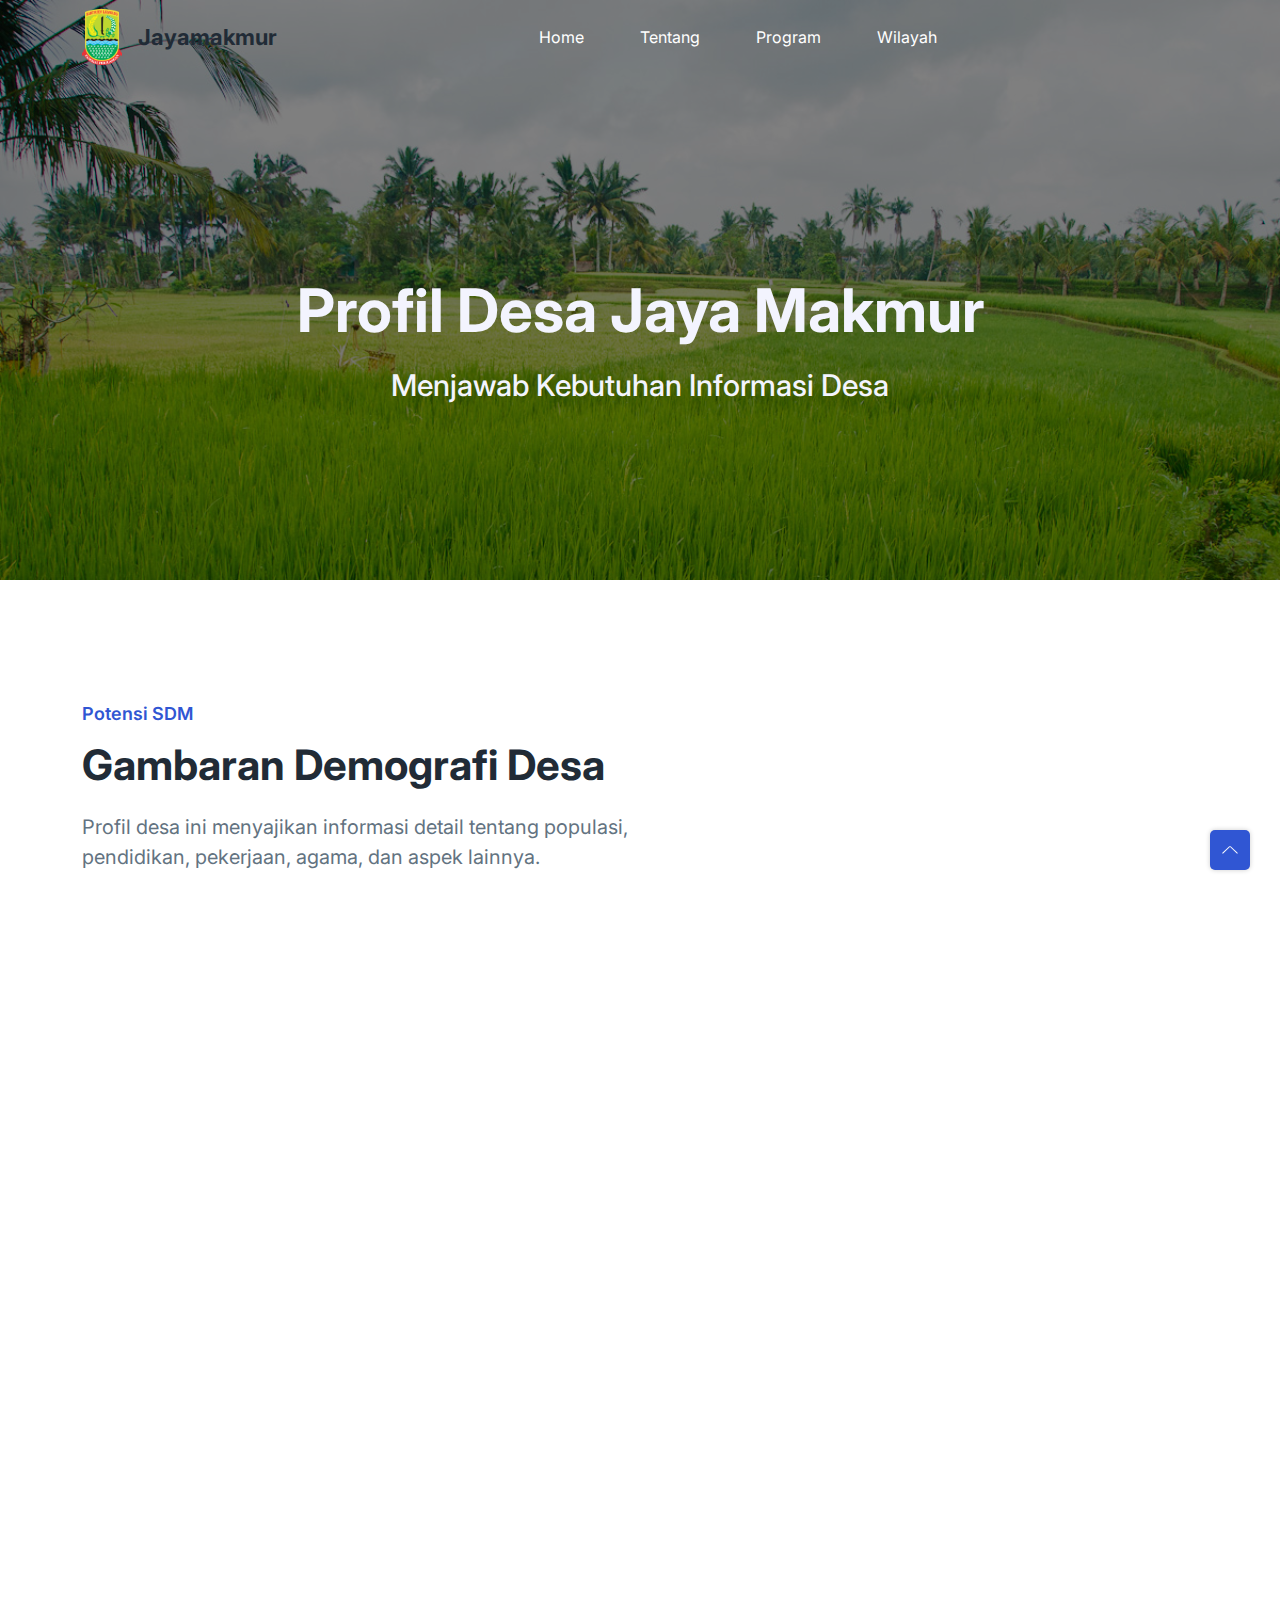
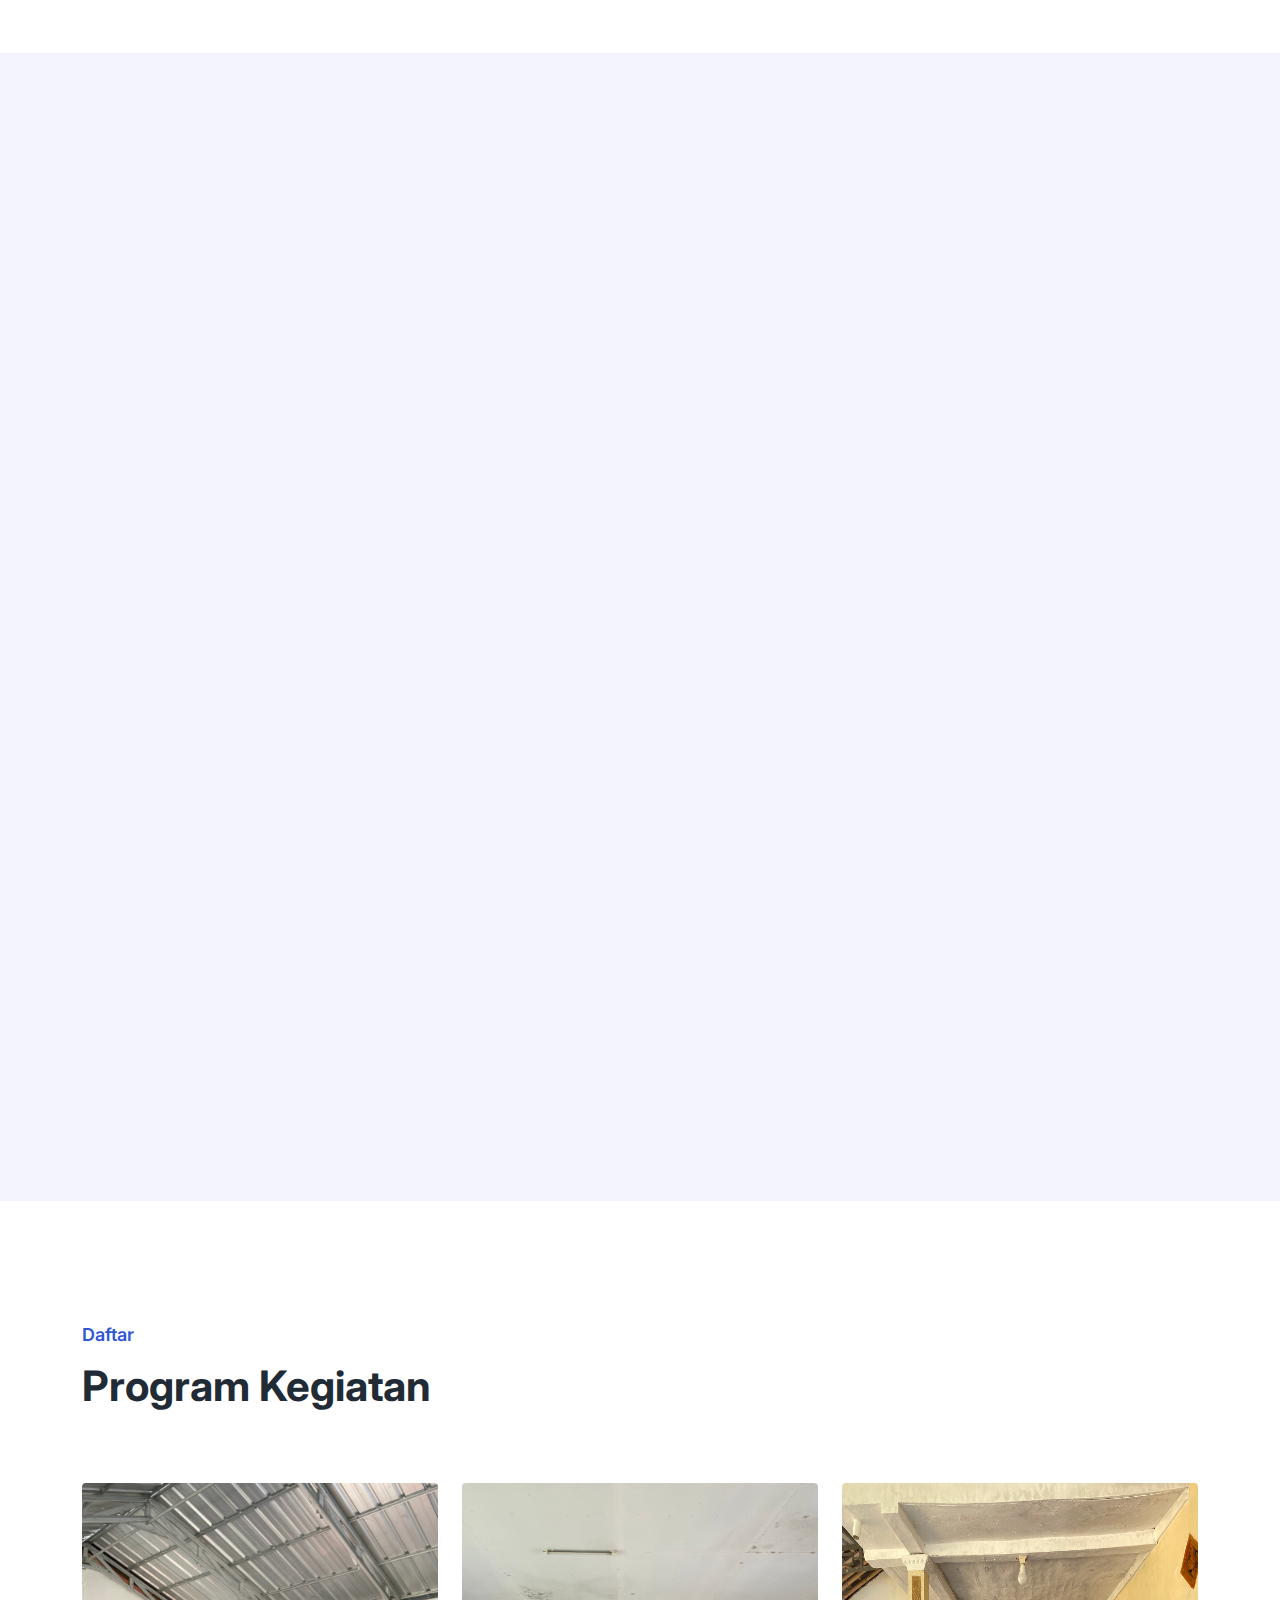
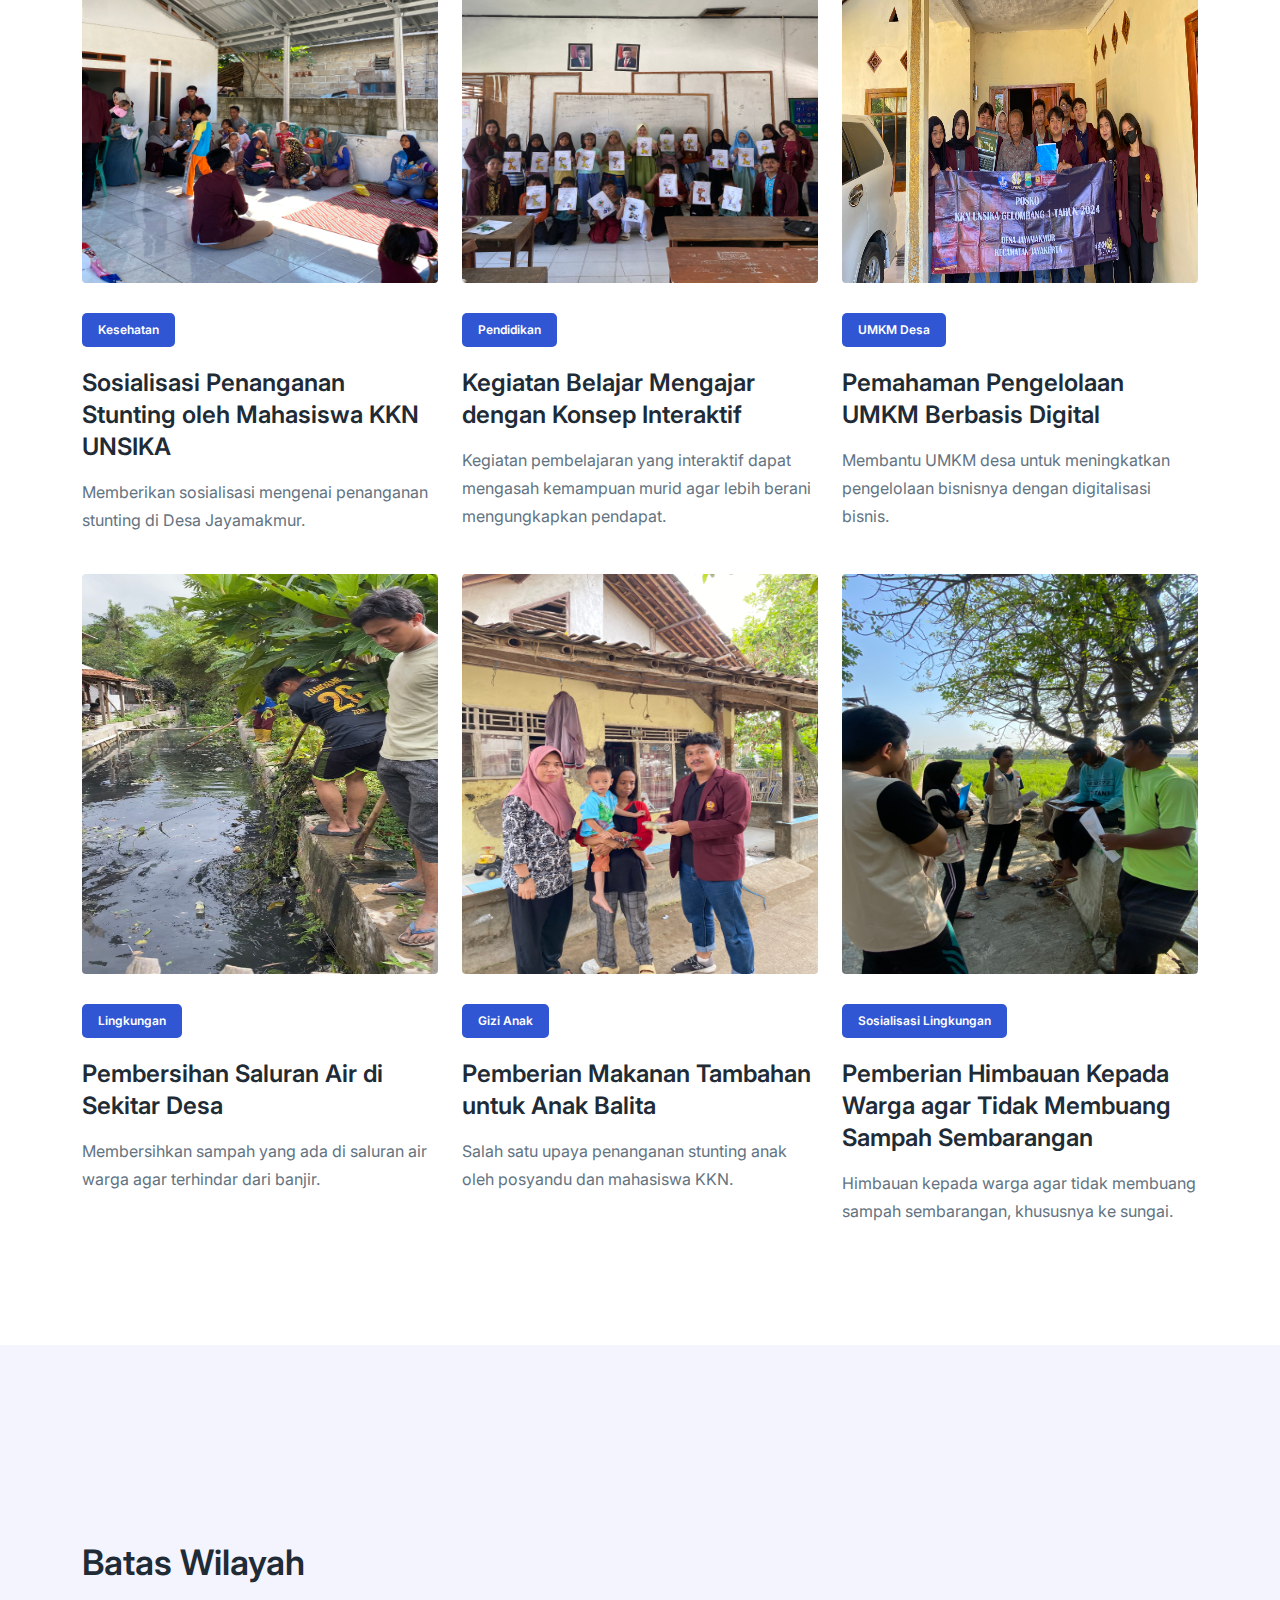
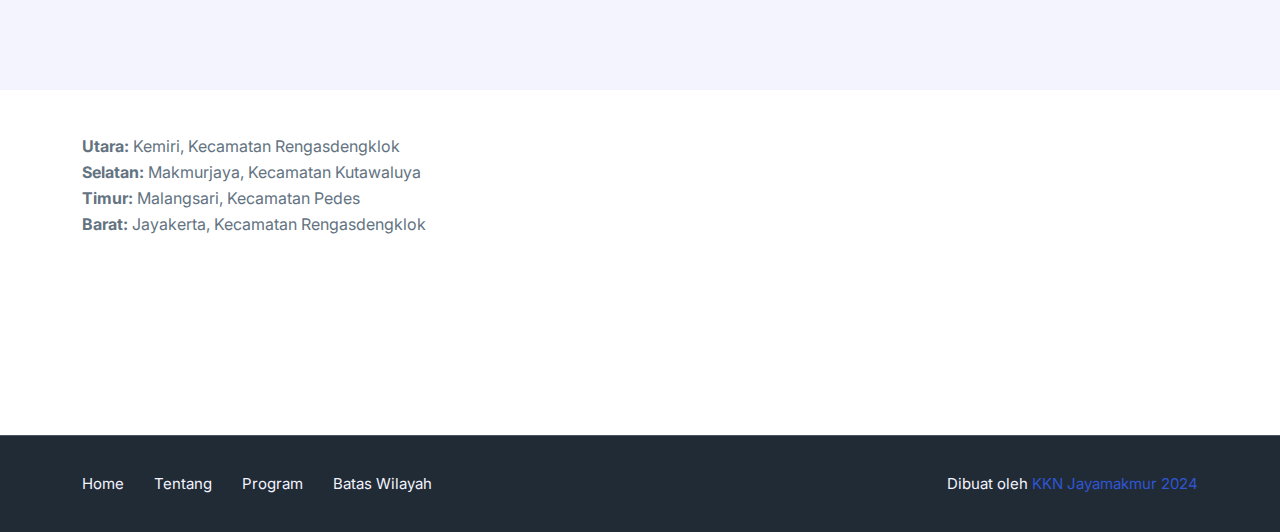
==== index.html @ bc2bd021 "first commit" ====
<!DOCTYPE html>
<html lang="en">
  <head>
    <link
      href="https://fonts.googleapis.com/css2?family=Roboto:wght@700&display=swap"
      rel="stylesheet"
    />

    <meta charset="UTF-8" />
    <meta http-equiv="X-UA-Compatible" content="IE=edge" />
    <meta name="viewport" content="width=device-width, initial-scale=1.0" />
    <title>Desa Jayamakmur | Informasi dan Profil Desa</title>

    <!-- Primary Meta Tags -->
    <meta name="title" content="Desa Jayamakmur - Informasi dan Profil Desa" />
    <meta
      name="description"
      content="Desa Jayamakmur - Menyediakan informasi dan profil lengkap mengenai Desa Jayamakmur, sejarah, potensi, dan kegiatan desa."
    />

    <!-- Open Graph / Facebook -->
    <meta property="og:type" content="website" />
    <meta property="og:url" content="https://yourwebsite.com/desa-jayamakmur" />
    <meta
      property="og:title"
      content="Desa Jayamakmur - Informasi dan Profil Desa"
    />
    <meta
      property="og:description"
      content="Desa Jayamakmur - Menyediakan informasi dan profil lengkap mengenai Desa Jayamakmur, sejarah, potensi, dan kegiatan desa."
    />
    <meta
      property="og:image"
      content="https://yourwebsite.com/path/to/your-image.jpg"
    />

    <!-- Twitter -->
    <meta property="twitter:card" content="summary_large_image" />
    <meta
      property="twitter:url"
      content="https://yourwebsite.com/desa-jayamakmur"
    />
    <meta
      property="twitter:title"
      content="Desa Jayamakmur - Informasi dan Profil Desa"
    />
    <meta
      property="twitter:description"
      content="Desa Jayamakmur - Menyediakan informasi dan profil lengkap mengenai Desa Jayamakmur, sejarah, potensi, dan kegiatan desa."
    />
    <meta
      property="twitter:image"
      content="https://yourwebsite.com/path/to/your-image.jpg"
    />

    <!--====== Favicon Icon ======-->
    <link
      rel="shortcut icon"
      href="assets/images/logo-kabupaten-karawang.png"
    />

    <!-- ===== All CSS files ===== -->
    <link rel="stylesheet" href="assets/css/bootstrap.min.css" />
    <link rel="stylesheet" href="assets/css/animate.css" />
    <link rel="stylesheet" href="assets/css/lineicons.css" />
    <link rel="stylesheet" href="assets/css/ud-styles.css" />
  </head>

  <body>
    <!-- ====== Header Start ====== -->
    <header class="ud-header">
      <div class="container">
        <div class="row">
          <div class="col-lg-12">
            <nav class="navbar navbar-expand-lg">
              <a class="navbar-brand" href="index.html">
                <img
                  src="assets/images/logo-kabupaten-karawang.png"
                  width="40px"
                  alt="Logo"
                />
              </a>
              <h4>Jayamakmur</h4>
              <button class="navbar-toggler">
                <span class="toggler-icon"> </span>
                <span class="toggler-icon"> </span>
                <span class="toggler-icon"> </span>
              </button>

              <div class="navbar-collapse">
                <ul id="nav" class="navbar-nav mx-auto">
                  <li class="nav-item">
                    <a class="ud-menu-scroll" href="#home">Home</a>
                  </li>

                  <li class="nav-item">
                    <a class="ud-menu-scroll" href="#tentang">Tentang</a>
                  </li>
                  <li class="nav-item">
                    <a class="ud-menu-scroll" href="#program">Program</a>
                  </li>
                  <li class="nav-item">
                    <a class="ud-menu-scroll" href="#wilayah">Wilayah</a>
                  </li>
                </ul>
              </div>
            </nav>
          </div>
        </div>
      </div>
    </header>
    <!-- ====== Header End ====== -->

    <!-- ====== Hero Start ====== -->
    <section class="ud-hero" id="home">
      <div class="container">
        <div class="row">
          <div class="col-lg-12">
            <div class="ud-hero-content wow fadeInUp" data-wow-delay=".2s">
              <h1 class="ud-hero-title" style="margin-top: 100px">
                Profil Desa Jaya Makmur
              </h1>
              <h5 class="ud-hero-sub-title">
                Menjawab Kebutuhan Informasi Desa
              </h5>

              <ul class="ud-hero-buttons">
                <li style="visibility: hidden">
                  <a class="ud-main-btn ud-white-btn">Siap Melayani Anda</a>
                </li>
              </ul>
              <ul class="ud-hero-buttons" style="visibility: hidden">
                <li>
                  <a class="ud-main-btn ud-blue-btn"> </a>
                </li>
                <li>
                  <a class="ud-main-btn ud-white-btn" style="display: block">
                  </a>
                </li>
              </ul>
              <!-- <ul class="ud-hero-buttons" style="visibility: hidden">
                <li>
                  <a class="ud-main-btn ud-blue-btn"> </a>
                </li>
                <li>
                  <a class="ud-main-btn ud-white-btn" style="display: block">
                  </a>
                </li>
              </ul>
              <ul class="ud-hero-buttons" style="visibility: hidden">
                <li>
                  <a class="ud-main-btn ud-blue-btn"> </a>
                </li>
                <li>
                  <a class="ud-main-btn ud-white-btn" style="display: block">
                  </a>
                </li>
              </ul> -->
            </div>
          </div>
        </div>
      </div>
    </section>
    <!-- ====== Hero End ====== -->

    <section id="features" class="ud-features">
      <div class="container">
        <div class="row">
          <div class="col-lg-12">
            <div class="ud-section-title">
              <span>Potensi SDM</span>
              <h2>Gambaran Demografi Desa</h2>
              <p>
                Profil desa ini menyajikan informasi detail tentang populasi,
                pendidikan, pekerjaan, agama, dan aspek lainnya.
              </p>
            </div>
          </div>
        </div>

        <div class="row">
          <div class="col-lg-12 text-center">
            <div class="ud-single-feature wow fadeInUp" data-wow-delay=".1s">
              <div
                class="ud-feature-icon"
                style="
                  display: inline-flex;
                  align-items: center;
                  justify-content: center;
                "
              >
                <i class="lni lni-user"></i>
              </div>
              <h2>H. Ujang Junaedi</h2>
              <br />
              <h5>Kepala Desa Jayamakmur</h5>
            </div>
          </div>
        </div>
        <br /><br />
        <div class="row">
          <div class="col-xl-3 col-lg-3 col-sm-6">
            <div class="ud-single-feature wow fadeInUp" data-wow-delay=".1s">
              <div class="ud-feature-icon">
                <i class="lni lni-users"></i>
              </div>
              <div class="ud-feature-content">
                <h3 class="ud-feature-title">Populasi</h3>
                <p class="ud-feature-desc">
                  Total: 6,305 orang<br />
                  Laki-laki: 3,098 orang<br />
                  Perempuan: 3,207 orang<br />
                  Kepala Keluarga: 2,863 KK<br />
                </p>
              </div>
            </div>
          </div>
          <div class="col-xl-3 col-lg-3 col-sm-6">
            <div class="ud-single-feature wow fadeInUp" data-wow-delay=".15s">
              <div class="ud-feature-icon">
                <i class="lni lni-graduation"></i>
              </div>
              <div class="ud-feature-content">
                <h3 class="ud-feature-title">Pendidikan</h3>
                <p class="ud-feature-desc">
                  Tamat D-1/sederajat:<br />
                  Laki-laki: 231 orang<br />
                  Perempuan: 322 orang<br />
                  Total: 553 orang
                </p>
              </div>
            </div>
          </div>
          <div class="col-xl-3 col-lg-3 col-sm-6">
            <div class="ud-single-feature wow fadeInUp" data-wow-delay=".2s">
              <div class="ud-feature-icon">
                <i class="lni lni-briefcase"></i>
              </div>
              <div class="ud-feature-content">
                <h3 class="ud-feature-title">Pekerjaan Utama</h3>
                <h3 class="ud-feature-title">Warga</h3>
                <p class="ud-feature-desc">
                  Guru Sekolah:<br />
                  Laki-laki: 8 orang<br />
                  Perempuan: 15 orang<br />
                  Total: 23 orang
                </p>
              </div>
            </div>
          </div>
          <div class="col-xl-3 col-lg-3 col-sm-6">
            <div class="ud-single-feature wow fadeInUp" data-wow-delay=".25s">
              <div class="ud-feature-icon">
                <i class="lni lni-star"></i>
              </div>
              <div class="ud-feature-content">
                <h3 class="ud-feature-title">Agama & Etnis</h3>
                <p class="ud-feature-desc">
                  Islam:<br />
                  Laki-laki: 2,973 orang<br />
                  Perempuan: 2,896 orang<br />
                  Etnis Sunda:<br />
                  Laki-laki: 2,973 orang<br />
                  Perempuan: 2,896 orang
                </p>
              </div>
            </div>
          </div>
        </div>
      </div>
    </section>

    <section id="tentang" class="ud-about">
      <div class="container">
        <div class="ud-about-wrapper wow fadeInUp" data-wow-delay=".2s">
          <div
            class="ud-about-image"
            style="display: flex; justify-content: center; align-items: center"
          >
            <img
              src="assets/images/kantor-desa.png"
              width="600px"
              alt="about-image"
              style="border-radius: 10px"
            />
          </div>
          <div class="ud-about-content-wrapper">
            <div class="ud-about-content">
              <span class="tag">Tentang</span>
              <h2>Desa Jayamakmur</h2>
              <p>
                Desa Jayamakmur terletak di Kecamatan Jayakerta, Kabupaten
                Karawang, Provinsi Jawa Barat. Desa ini dikelilingi oleh wilayah
                Kemiri di utara, Makmurjaya di selatan, Malangsari di timur, dan
                Jayakerta di barat. Dengan total luas wilayah sebesar 470,78
                hektar, Desa Jayamakmur memiliki tanah sawah yang cukup luas,
                mencapai 400 hektar. Desa ini juga memiliki berbagai fasilitas
                umum, termasuk perkantoran pemerintah dan tempat pemakaman desa.
              </p>

              <p>
                Dari segi sumber daya alam, Desa Jayamakmur memiliki curah hujan
                rata-rata sebesar 0,70 mm dengan suhu rata-rata harian 27°C.
                Tanah di desa ini sebagian besar berwarna kuning dengan tekstur
                debuan. Selain itu, desa ini juga memanfaatkan berbagai
                referensi seperti Kades dan RT, bidan desa, ketua BPD dan LPM,
                serta KASI dan KAUR untuk mengumpulkan data potensi yang ada.
                Kepala Desa Jayamakmur, H. Ujang Junaedi, bersama perangkat desa
                lainnya, terus berupaya meningkatkan kesejahteraan dan potensi
                yang ada di desa ini.
              </p>
            </div>
          </div>
        </div>
      </div>
    </section>

    <section id="program" class="ud-blog-grids">
      <div class="container">
        <div class="row">
          <div class="col-lg-12">
            <div class="ud-section-title">
              <span>Daftar</span>
              <h2>Program Kegiatan</h2>
            </div>
          </div>
        </div>
        <div class="row">
          <div class="col-lg-4 col-md-6">
            <div class="ud-single-blog">
              <div class="ud-blog-image">
                <a>
                  <img
                    style="height: 400px"
                    src="assets/images/stunting.JPG"
                    alt="blog"
                  />
                </a>
              </div>
              <div class="ud-blog-content">
                <span class="ud-blog-date">Kesehatan</span>
                <h3 class="ud-blog-title">
                  <a>
                    Sosialisasi Penanganan Stunting oleh Mahasiswa KKN UNSIKA
                  </a>
                </h3>
                <p class="ud-blog-desc">
                  Memberikan sosialisasi mengenai penanganan stunting di Desa
                  Jayamakmur.
                </p>
              </div>
            </div>
          </div>
          <div class="col-lg-4 col-md-6">
            <div class="ud-single-blog">
              <div class="ud-blog-image">
                <a>
                  <img
                    style="height: 400px"
                    src="assets/images/sekolah.JPG"
                    alt="blog"
                  />
                </a>
              </div>
              <div class="ud-blog-content">
                <span class="ud-blog-date">Pendidikan</span>
                <h3 class="ud-blog-title">
                  <a> Kegiatan Belajar Mengajar dengan Konsep Interaktif </a>
                </h3>
                <p class="ud-blog-desc">
                  Kegiatan pembelajaran yang interaktif dapat mengasah kemampuan
                  murid agar lebih berani mengungkapkan pendapat.
                </p>
              </div>
            </div>
          </div>
          <div class="col-lg-4 col-md-6">
            <div class="ud-single-blog">
              <div class="ud-blog-image">
                <a>
                  <img
                    style="height: 400px"
                    src="assets/images/umkm.JPG"
                    alt="blog"
                  />
                </a>
              </div>
              <div class="ud-blog-content">
                <span class="ud-blog-date">UMKM Desa</span>
                <h3 class="ud-blog-title">
                  <a> Pemahaman Pengelolaan UMKM Berbasis Digital </a>
                </h3>
                <p class="ud-blog-desc">
                  Membantu UMKM desa untuk meningkatkan pengelolaan bisnisnya
                  dengan digitalisasi bisnis.
                </p>
              </div>
            </div>
          </div>
          <div class="col-lg-4 col-md-6">
            <div class="ud-single-blog">
              <div class="ud-blog-image">
                <a>
                  <img
                    style="height: 400px"
                    src="assets/images/walungan.jpg"
                    alt="blog"
                  />
                </a>
              </div>
              <div class="ud-blog-content">
                <span class="ud-blog-date">Lingkungan</span>
                <h3 class="ud-blog-title">
                  <a> Pembersihan Saluran Air di Sekitar Desa </a>
                </h3>
                <p class="ud-blog-desc">
                  Membersihkan sampah yang ada di saluran air warga agar
                  terhindar dari banjir.
                </p>
              </div>
            </div>
          </div>
          <div class="col-lg-4 col-md-6">
            <div class="ud-single-blog">
              <div class="ud-blog-image">
                <a>
                  <img
                    style="height: 400px"
                    src="assets/images/pmt.JPG"
                    alt="blog"
                  />
                </a>
              </div>
              <div class="ud-blog-content">
                <span class="ud-blog-date">Gizi Anak</span>
                <h3 class="ud-blog-title">
                  <a> Pemberian Makanan Tambahan untuk Anak Balita </a>
                </h3>
                <p class="ud-blog-desc">
                  Salah satu upaya penanganan stunting anak oleh posyandu dan
                  mahasiswa KKN.
                </p>
              </div>
            </div>
          </div>
          <div class="col-lg-4 col-md-6">
            <div class="ud-single-blog">
              <div class="ud-blog-image">
                <a>
                  <img
                    style="height: 400px"
                    src="assets/images/sosialisasi.jpg"
                    alt="blog"
                  />
                </a>
              </div>
              <div class="ud-blog-content">
                <span class="ud-blog-date">Sosialisasi Lingkungan</span>
                <h3 class="ud-blog-title">
                  <a>
                    Pemberian Himbauan Kepada Warga agar Tidak Membuang Sampah
                    Sembarangan
                  </a>
                </h3>
                <p class="ud-blog-desc">
                  Himbauan kepada warga agar tidak membuang sampah sembarangan,
                  khususnya ke sungai.
                </p>
              </div>
            </div>
          </div>
        </div>
      </div>
    </section>

    <section id="wilayah" class="ud-contact">
      <div class="container">
        <div class="row align-items-center">
          <div class="col-xl-8 col-lg-7">
            <div class="ud-contact-content-wrapper">
              <div class="ud-contact-title">
                <h2>Batas Wilayah</h2>
              </div>

              <div class="ud-contact-border-wrapper">
                <p>
                  <strong>Utara:</strong> Kemiri, Kecamatan Rengasdengklok<br />
                  <strong>Selatan:</strong> Makmurjaya, Kecamatan Kutawaluya<br />
                  <strong>Timur:</strong> Malangsari, Kecamatan Pedes<br />
                  <strong>Barat:</strong> Jayakerta, Kecamatan Rengasdengklok
                </p>
              </div>
            </div>
          </div>
          <div class="col-xl-4 col-lg-5">
            <div class="ud-contact-map">
              <iframe
                src="https://www.google.com/maps/embed?pb=!1m18!1m12!1m3!1d31737.006970819682!2d107.29953531128862!3d-6.113751885918672!2m3!1f0!2f0!3f0!3m2!1i1024!2i768!4f13.1!3m3!1m2!1s0x2e6bd5640341dbc1%3A0xe11573c54c099b4c!2sJayamakmur%2C%20Kec.%20Jayakerta%2C%20Karawang%2C%20Jawa%20Barat!5e0!3m2!1sid!2sid!4v1722007162780!5m2!1sid!2sid"
                width="350"
                height="450"
                style="border: 0"
                allowfullscreen=""
                loading="lazy"
                referrerpolicy="no-referrer-when-downgrade"
              ></iframe>
            </div>
          </div>
        </div>
      </div>
    </section>

    <!-- ====== Footer Start ====== -->
    <footer class="ud-footer" data-wow-delay=".15s">
      <div class="ud-footer-bottom">
        <div class="container">
          <div class="row">
            <div class="col-md-8">
              <ul class="ud-footer-bottom-left">
                <li><a href="#home">Home</a></li>
                <li><a href="#tentang">Tentang</a></li>
                <li><a href="#program">Program</a></li>
                <li><a href="#wilayah">Batas Wilayah</a></li>
              </ul>
            </div>
            <div class="col-md-4">
              <p class="ud-footer-bottom-right">
                Dibuat oleh
                <a rel="nofollow">KKN Jayamakmur 2024</a>
              </p>
            </div>
          </div>
        </div>
      </div>
    </footer>
    <!-- ====== Footer End ====== -->

    <!-- ====== Back To Top Start ====== -->
    <a href="javascript:void(0)" class="back-to-top">
      <i class="lni lni-chevron-up"> </i>
    </a>
    <!-- ====== Back To Top End ====== -->

    <!-- ====== All Javascript Files ====== -->
    <script src="assets/js/bootstrap.bundle.min.js"></script>
    <script src="assets/js/wow.min.js"></script>
    <script src="assets/js/main.js"></script>
    <script>
      document.addEventListener("DOMContentLoaded", () => {
        const counters = document.querySelectorAll(".count");
        counters.forEach((counter) => {
          const updateCount = () => {
            const target = +counter.getAttribute("data-count");
            const count = +counter.innerText;

            const speed = 200; // Change this value to adjust speed
            const increment = target / speed;

            if (count < target) {
              counter.innerText = Math.ceil(count + increment);
              setTimeout(updateCount, 1);
            } else {
              counter.innerText = target;
            }
          };

          updateCount();
        });
      });
    </script>

    <script>
      // ==== for menu scroll
      const pageLink = document.querySelectorAll(".ud-menu-scroll");

      pageLink.forEach((elem) => {
        elem.addEventListener("click", (e) => {
          e.preventDefault();
          document.querySelector(elem.getAttribute("href")).scrollIntoView({
            behavior: "smooth",
            offsetTop: 1 - 60,
          });
        });
      });

      // section menu active
      function onScroll(event) {
        const sections = document.querySelectorAll(".ud-menu-scroll");
        const scrollPos =
          window.pageYOffset ||
          document.documentElement.scrollTop ||
          document.body.scrollTop;

        for (let i = 0; i < sections.length; i++) {
          const currLink = sections[i];
          const val = currLink.getAttribute("href");
          const refElement = document.querySelector(val);
          const scrollTopMinus = scrollPos + 73;
          if (
            refElement.offsetTop <= scrollTopMinus &&
            refElement.offsetTop + refElement.offsetHeight > scrollTopMinus
          ) {
            document
              .querySelector(".ud-menu-scroll")
              .classList.remove("active");
            currLink.classList.add("active");
          } else {
            currLink.classList.remove("active");
          }
        }
      }

      window.document.addEventListener("scroll", onScroll);
    </script>
  </body>
</html>
---- assets/css/ud-styles.css ----
/* =======

	Template Name: Play Bootstrap
	Author: UIdeck
	Author URI: https://uideck.com/
	Support: https://github.com/uideck/
	Version: 1.0

======== */
/*===========================
  COMMON css 
===========================*/
@import url("https://fonts.googleapis.com/css2?family=Inter:wght@200;300;400;500;600;700;800;900&display=swap");
:root {
  --font: "Inter", sans-serif;
  --body-color: #637381;
  --heading-color: #212b36;
  --primary-color: #3056d3;
  --white: #ffffff;
}

body {
  font-family: var(--font);
  font-weight: normal;
  font-style: normal;
  color: var(--body-color);
  overflow-x: hidden;
}

* {
  margin: 0;
  padding: 0;
  -webkit-box-sizing: border-box;
  box-sizing: border-box;
}

img {
  max-width: 100%;
}

a,
button,
input,
textarea {
  -webkit-transition: all 0.3s ease-out 0s;
  transition: all 0.3s ease-out 0s;
}

a,
a:focus,
input:focus,
textarea:focus,
button:focus,
.navbar-toggler:focus {
  text-decoration: none;
  outline: none;
  -webkit-box-shadow: none;
          box-shadow: none;
}

a:focus,
a:hover {
  text-decoration: none;
}

i,
span,
a {
  display: inline-block;
}

audio,
canvas,
iframe,
img,
svg,
video {
  vertical-align: middle;
}

h1,
h2,
h3,
h4,
h5,
h6 {
  font-weight: 700;
  color: var(--heading-color);
  margin: 0px;
}

h1 {
  font-size: 48px;
}

h2 {
  font-size: 36px;
}

h3 {
  font-size: 28px;
}

h4 {
  font-size: 22px;
}

h5 {
  font-size: 18px;
}

h6 {
  font-size: 16px;
}

ul,
ol {
  margin: 0px;
  padding: 0px;
  list-style-type: none;
}

p {
  font-size: 16px;
  font-weight: 400;
  line-height: 26px;
  color: var(--body-color);
  margin: 0px;
}

.bg_cover {
  background-position: center center;
  background-size: cover;
  background-repeat: no-repeat;
  width: 100%;
  height: 100%;
}

/*===== All Button Style =====*/
.ud-main-btn {
  display: inline-block;
  text-align: center;
  white-space: nowrap;
  vertical-align: middle;
  font-weight: 500;
  font-size: 16px;
  border-radius: 5px;
  padding: 15px 25px;
  border: 1px solid transparent;
  color: var(--white);
  cursor: pointer;
  z-index: 5;
  -webkit-transition: all 0.4s ease-out 0s;
  transition: all 0.4s ease-out 0s;
  background: var(--primary-color);
}

.ud-main-btn:hover {
  color: var(--white);
  background: var(--heading-color);
}

@media (max-width: 767px) {
  .container {
    padding-left: 40px;
    padding-right: 40px;
  }
}

@media only screen and (min-width: 576px) and (max-width: 767px) {
  .container {
    padding-left: 20px;
    padding-right: 20px;
  }
}

.back-to-top {
  width: 40px;
  height: 40px;
  line-height: 40px;
  background: var(--primary-color);
  -webkit-box-shadow: 0px 0px 5px rgba(0, 0, 0, 0.2);
          box-shadow: 0px 0px 5px rgba(0, 0, 0, 0.2);
  text-align: center;
  -webkit-box-pack: center;
      -ms-flex-pack: center;
          justify-content: center;
  -webkit-box-align: center;
      -ms-flex-align: center;
          align-items: center;
  border-radius: 5px;
  position: fixed;
  right: 30px;
  bottom: 30px;
  z-index: 99;
  color: var(--white);
}

.back-to-top:hover {
  color: var(--white);
  background: var(--heading-color);
}

/* ===== Header CSS ===== */
.ud-header {
  position: absolute;
  top: 0;
  left: 0;
  width: 100%;
  z-index: 99;
  -webkit-transition: all 0.3s ease-out 0s;
  transition: all 0.3s ease-out 0s;
}

.sticky {
  position: fixed;
  z-index: 99;
  background-color: rgba(255, 255, 255, 0.8);
  -webkit-backdrop-filter: blur(5px);
          backdrop-filter: blur(5px);
  -webkit-box-shadow: inset 0 -1px 0 0 rgba(0, 0, 0, 0.1);
  box-shadow: inset 0 -1px 0 0 rgba(0, 0, 0, 0.1);
  -webkit-transition: all 0.3s ease-out 0s;
  transition: all 0.3s ease-out 0s;
}

.sticky .navbar {
  padding: 0;
}

.navbar {
  padding: 0px 0;
  border-radius: 5px;
  position: relative;
  -webkit-transition: all 0.3s ease-out 0s;
  transition: all 0.3s ease-out 0s;
}

.navbar-brand {
  padding: 0;
}

@media only screen and (min-width: 768px) and (max-width: 991px), (max-width: 767px) {
  .navbar-brand {
    padding: 5px 0px;
  }
}

.navbar-brand img {
  max-width: 160px;
}

.navbar-toggler {
  padding: 0;
}

.navbar-toggler .toggler-icon {
  width: 30px;
  height: 2px;
  background-color: var(--white);
  display: block;
  margin: 5px 0;
  position: relative;
  -webkit-transition: all 0.3s ease-out 0s;
  transition: all 0.3s ease-out 0s;
}

.navbar-toggler.active .toggler-icon:nth-of-type(1) {
  -webkit-transform: rotate(45deg);
  transform: rotate(45deg);
  top: 7px;
}

.navbar-toggler.active .toggler-icon:nth-of-type(2) {
  opacity: 0;
}

.navbar-toggler.active .toggler-icon:nth-of-type(3) {
  -webkit-transform: rotate(135deg);
  transform: rotate(135deg);
  top: -7px;
}

@media only screen and (min-width: 768px) and (max-width: 991px), (max-width: 767px) {
  .navbar-collapse {
    position: absolute;
    top: 100%;
    right: 0;
    max-width: 300px;
    width: 100%;
    background-color: var(--white);
    z-index: 9;
    -webkit-box-shadow: 0px 15px 20px 0px rgba(0, 0, 0, 0.1);
    box-shadow: 0px 15px 20px 0px rgba(0, 0, 0, 0.1);
    padding: 0px;
    display: none;
    border-radius: 5px;
  }
  .navbar-collapse.show {
    display: block;
  }
}

@media only screen and (min-width: 768px) and (max-width: 991px), (max-width: 767px) {
  .navbar-nav {
    padding: 20px 30px;
  }
}

.navbar-nav .nav-item {
  position: relative;
  padding: 0px 20px;
}

@media only screen and (min-width: 992px) and (max-width: 1199px) {
  .navbar-nav .nav-item {
    padding: 0px 12px;
  }
}

@media only screen and (min-width: 768px) and (max-width: 991px), (max-width: 767px) {
  .navbar-nav .nav-item {
    padding: 0px;
  }
}

.navbar-nav .nav-item > a {
  font-size: 16px;
  font-weight: 400;
  color: var(--white);
  -webkit-transition: all 0.3s ease-out 0s;
  transition: all 0.3s ease-out 0s;
  padding: 25px 8px;
  position: relative;
}

@media only screen and (min-width: 768px) and (max-width: 991px), (max-width: 767px) {
  .navbar-nav .nav-item > a {
    display: block;
    padding: 8px 0;
    color: var(--heading-color);
  }
}

.navbar-nav .nav-item > a:hover, .navbar-nav .nav-item > a.active {
  color: var(--white);
  opacity: 0.5;
}

@media only screen and (min-width: 768px) and (max-width: 991px), (max-width: 767px) {
  .navbar-nav .nav-item > a:hover, .navbar-nav .nav-item > a.active {
    color: var(--primary-color);
    opacity: 1;
  }
}

.navbar-nav .nav-item .ud-submenu {
  position: absolute;
  width: 250px;
  background: var(--white);
  top: 110%;
  padding: 20px 30px;
  -webkit-box-shadow: 0 15px 44px rgba(140, 140, 140, 0.18);
          box-shadow: 0 15px 44px rgba(140, 140, 140, 0.18);
  border-radius: 5px;
  opacity: 0;
  visibility: hidden;
  -webkit-transition: all 0.3s ease-out 0s;
  transition: all 0.3s ease-out 0s;
}

@media only screen and (min-width: 768px) and (max-width: 991px), (max-width: 767px) {
  .navbar-nav .nav-item .ud-submenu {
    position: static;
    -webkit-box-shadow: none;
            box-shadow: none;
    width: 100%;
    padding: 0px;
    opacity: 1;
    visibility: visible;
    display: none;
  }
}

.navbar-nav .nav-item .ud-submenu.show {
  display: block;
}

.navbar-nav .nav-item .ud-submenu .ud-submenu-link {
  padding: 7px 0;
  color: var(--heading-color);
  font-size: 14px;
}

.navbar-nav .nav-item .ud-submenu .ud-submenu-link:hover {
  color: var(--primary-color);
}

.navbar-nav .nav-item:hover > a {
  color: var(--white);
  opacity: 0.5;
}

@media only screen and (min-width: 768px) and (max-width: 991px), (max-width: 767px) {
  .navbar-nav .nav-item:hover > a {
    color: var(--primary-color);
    opacity: 1;
  }
}

.navbar-nav .nav-item:hover > .ud-submenu {
  opacity: 1;
  visibility: visible;
  top: 100%;
}

.navbar-nav .nav-item.nav-item-has-children > a {
  position: relative;
}

.navbar-nav .nav-item.nav-item-has-children > a::after {
  content: "";
  -webkit-box-sizing: border-box;
          box-sizing: border-box;
  position: absolute;
  width: 10px;
  height: 10px;
  border-bottom: 2px solid;
  border-right: 2px solid;
  -webkit-transform: rotate(45deg) translateY(-50%);
          transform: rotate(45deg) translateY(-50%);
  right: -15px;
  top: 50%;
  margin-top: -2px;
}

@media only screen and (min-width: 768px) and (max-width: 991px), (max-width: 767px) {
  .navbar-nav .nav-item.nav-item-has-children > a::after {
    right: 5px;
  }
}

@media only screen and (min-width: 768px) and (max-width: 991px), (max-width: 767px) {
  .navbar-btn {
    position: absolute;
    top: 50%;
    right: 50px;
    -webkit-transform: translateY(-50%);
    transform: translateY(-50%);
  }
}

.navbar-btn .ud-main-btn {
  padding: 8px 16px;
  background: transparent;
}

.navbar-btn .ud-login-btn:hover {
  opacity: 0.5;
}

.navbar-btn .ud-white-btn {
  background: rgba(255, 255, 255, 0.2);
}

.navbar-btn .ud-white-btn:hover {
  background: white;
  color: var(--heading-color);
}

.sticky .navbar-toggler .toggler-icon {
  background-color: var(--heading-color);
}

.sticky .navbar-nav .nav-item:hover > a {
  color: var(--primary-color);
  opacity: 1;
}

.sticky .navbar-nav .nav-item a {
  color: var(--heading-color);
}

.sticky .navbar-nav .nav-item a.active, .sticky .navbar-nav .nav-item a:hover {
  color: var(--primary-color);
  opacity: 1;
}

.sticky .navbar-btn .ud-main-btn.ud-login-btn {
  color: var(--heading-color);
}

.sticky .navbar-btn .ud-main-btn.ud-login-btn:hover {
  color: var(--primary-color);
  opacity: 1;
}

.sticky .navbar-btn .ud-white-btn {
  background: var(--primary-color);
  color: var(--white);
}

.sticky .navbar-btn .ud-white-btn:hover {
  background: var(--heading-color);
}

/* ===== Hero CSS ===== */
.ud-hero {
  background: linear-gradient(rgba(0, 0, 0, 0.5), rgba(0, 0, 0, 0.5)), url('../images/sawah.jpeg');
  background-blend-mode: darken;
  background-size: cover;
  padding-top: 180px;
}


@media only screen and (min-width: 768px) and (max-width: 991px) {
  .ud-hero {
    padding-top: 160px;
  }
}

@media (max-width: 767px) {
  .ud-hero {
    padding-top: 130px;
  }
}

.ud-hero-content {
  max-width: 780px;
  margin: auto;
  margin-bottom: 30px;
}

.ud-hero-content .ud-hero-title {
  color: #f3f4fe;
  font-weight: 700;
  font-size: 60px;
  line-height: 60px;
  text-align: center;
  margin-bottom: 30px;
}

@media only screen and (min-width: 768px) and (max-width: 991px) {
  .ud-hero-content .ud-hero-title {
    font-size: 38px;
    line-height: 50px;
  }
}

@media (max-width: 767px) {
  .ud-hero-content .ud-hero-title {
    font-size: 26px;
    line-height: 38px;
  }
}
.ud-hero-content .ud-hero-sub-title {
  color: #f3f4fe;
  font-weight: 500;
  font-size: 30px;
  line-height: 30px;
  text-align: center;
  margin-bottom: 30px;
}

@media only screen and (min-width: 768px) and (max-width: 991px) {
  .ud-hero-content .ud-hero-sub-title {
    font-size: 19px;
    line-height: 25px;
  }
}

@media (max-width: 767px) {
  .ud-hero-content .ud-hero-sub-title {
    font-size: 13px;
    line-height: 19px;
  }
}

.ud-hero-content .ud-hero-desc {
  font-weight: normal;
  font-size: 20px;
  line-height: 35px;
  text-align: center;
  color: var(--white);
  opacity: 0.8;
  max-width: 600px;
  margin: auto;
  margin-bottom: 30px;
}

@media (max-width: 767px) {
  .ud-hero-content .ud-hero-desc {
    font-size: 16px;
    line-height: 30px;
  }
}

.ud-hero-buttons {
  display: -webkit-box;
  display: -ms-flexbox;
  display: flex;
  -webkit-box-align: center;
      -ms-flex-align: center;
          align-items: center;
  -webkit-box-pack: center;
      -ms-flex-pack: center;
          justify-content: center;
}

.ud-hero-buttons .ud-main-btn {
  margin: 8px;
}

@media (max-width: 767px) {
  .ud-hero-buttons .ud-main-btn {
    margin: 5px;
  }
}

@media (max-width: 767px) {
  .ud-hero-buttons .ud-main-btn {
    padding: 12px 16px;
  }
}

.ud-hero-buttons .ud-white-btn {
  background: var(--white);
  color: var(--heading-color);
}

.ud-hero-buttons .ud-white-btn:hover {
  -webkit-box-shadow: 0px 0px 25px rgba(0, 0, 0, 0.2);
          box-shadow: 0px 0px 25px rgba(0, 0, 0, 0.2);
  background: #fefefe;
  color: var(--primary-color);
}

.ud-hero-buttons .ud-link-btn:hover {
  color: var(--white);
  background: transparent;
  opacity: 0.5;
}

.ud-hero-brands-wrapper {
  text-align: center;
  margin-bottom: 40px;
}

.ud-hero-brands-wrapper img {
  -webkit-transition: all 0.3s;
  transition: all 0.3s;
  opacity: 1;
  max-width: 250px;
}

.ud-hero-brands-wrapper img:hover {
  opacity: 1;
}

.ud-hero-image {
  max-width: 845px;
  margin: auto;
  text-align: center;
  position: relative;
  z-index: 1;
}

.ud-hero-image img {
  max-width: 100%;
  text-align: center;
}

.ud-hero-image .shape {
  position: absolute;
  z-index: -1;
}

.ud-hero-image .shape.shape-1 {
  bottom: 0;
  left: -30px;
}

.ud-hero-image .shape.shape-2 {
  top: -20px;
  right: -20px;
}

/* ===== Features CSS ===== */
.ud-features {
  padding-top: 120px;
  padding-bottom: 90px;
}

@media (max-width: 767px) {
  .ud-features {
    padding-top: 80px;
    padding-bottom: 40px;
  }
}

.ud-section-title {
  max-width: 620px;
  margin-bottom: 70px;
}

.ud-section-title span {
  font-weight: 600;
  font-size: 18px;
  color: var(--primary-color);
  margin-bottom: 10px;
}

.ud-section-title h2 {
  font-weight: 700;
  font-size: 42px;
  line-height: 55px;
  text-transform: capitalize;
  color: var(--heading-color);
  margin-bottom: 20px;
}

.ud-section-title p {
  font-size: 20px;
  line-height: 30px;
}

@media (max-width: 767px) {
  .ud-section-title p {
    font-size: 16px;
    line-height: 26px;
  }
}

.ud-single-feature {
  margin-bottom: 40px;
}

.ud-single-feature:hover .ud-feature-icon::before {
  -webkit-transform: rotate(45deg);
  transform: rotate(45deg);
}

.ud-single-feature .ud-feature-icon {
  width: 70px;
  height: 70px;
  display: -webkit-box;
  display: -ms-flexbox;
  display: flex;
  -webkit-box-align: center;
      -ms-flex-align: center;
          align-items: center;
  -webkit-box-pack: center;
      -ms-flex-pack: center;
          justify-content: center;
  border-radius: 14px;
  background: var(--primary-color);
  font-size: 32px;
  color: var(--white);
  position: relative;
  z-index: 1;
  text-align: center;
  margin-bottom: 40px;
}

.ud-single-feature .ud-feature-icon::before {
  content: "";
  position: absolute;
  width: 100%;
  height: 100%;
  top: 0;
  left: 0;
  border-radius: 14px;
  background: var(--primary-color);
  opacity: 0.2;
  z-index: -1;
  -webkit-transform: rotate(23deg);
  transform: rotate(23deg);
  -webkit-transition: all 0.3s ease-out 0s;
  transition: all 0.3s ease-out 0s;
}

.ud-single-feature .ud-feature-title {
  font-weight: 700;
  font-size: 20px;
  line-height: 28px;
  margin-bottom: 12px;
}

@media only screen and (min-width: 992px) and (max-width: 1199px) {
  .ud-single-feature .ud-feature-title {
    font-size: 18px;
    line-height: 26px;
  }
}

.ud-single-feature .ud-feature-desc {
  font-size: 16px;
  line-height: 24px;
  margin-bottom: 40px;
}

.ud-single-feature .ud-feature-link {
  font-weight: 500;
  color: var(--body-color);
}

.ud-single-feature .ud-feature-link:hover {
  color: var(--primary-color);
}

/* ===== About CSS ===== */
.ud-about {
  background: #f3f4fe;
  padding: 120px 0;
}

@media (max-width: 767px) {
  .ud-about {
    padding: 80px 0;
  }
}

.ud-about-wrapper {
  background: var(--white);
  border: 1px solid rgba(0, 0, 0, 0.08);
  display: -webkit-box;
  display: -ms-flexbox;
  display: flex;
  -webkit-box-pack: justify;
      -ms-flex-pack: justify;
          justify-content: space-between;
}

@media only screen and (min-width: 768px) and (max-width: 991px), (max-width: 767px) {
  .ud-about-wrapper {
    display: block;
  }
}

.ud-about-content-wrapper {
  padding: 70px;
}

@media (max-width: 767px) {
  .ud-about-content-wrapper {
    padding: 50px 30px;
  }
}

@media only screen and (min-width: 576px) and (max-width: 767px) {
  .ud-about-content-wrapper {
    padding: 50px;
  }
}

.ud-about-content {
  max-width: 500px;
}

.ud-about-content .tag {
  font-weight: 500;
  font-size: 14px;
  color: var(--white);
  background: var(--primary-color);
  padding: 5px 20px;
  display: inline-block;
  margin-bottom: 20px;
}

.ud-about-content h2 {
  font-weight: bold;
  font-size: 36px;
  line-height: 45px;
  margin-bottom: 30px;
}

@media (max-width: 767px) {
  .ud-about-content h2 {
    font-size: 26px;
    line-height: 38px;
  }
}
 .ud-about-image {
    padding: 50px;
  }

.ud-about-content p {
  font-size: 16px;
  line-height: 28px;
  margin-bottom: 40px;
}

.ud-about-content .ud-main-btn:hover {
  background: #2748b4;
  -webkit-box-shadow: 0px 0px 10px rgba(0, 0, 0, 0.3);
          box-shadow: 0px 0px 10px rgba(0, 0, 0, 0.3);
}

@media only screen and (min-width: 768px) and (max-width: 991px), (max-width: 767px) {
  .ud-about-image {
    text-align: center;
    padding: 20px;
  }
  .ud-contact-map iframe {
    width: 320px;

  }
}

/* ===== Pricing CSS ===== */
.ud-pricing {
  padding-top: 120px;
  padding-bottom: 90px;
}

@media (max-width: 767px) {
  .ud-pricing {
    padding-top: 80px;
    padding-bottom: 40px;
  }
}

.ud-single-pricing {
  margin-bottom: 40px;
  background: var(--white);
  border: 2px solid #d4deff;
  border-radius: 8px;
  text-align: center;
  padding: 45px 30px;
  position: relative;
}

.ud-single-pricing.active {
  background: -webkit-gradient(linear, left top, left bottom, from(#3056d3), to(#179bee));
  background: linear-gradient(180deg, #3056d3 0%, #179bee 100%);
  border: none;
  padding: 55px 30px;
}

.ud-single-pricing.active .ud-pricing-header h3,
.ud-single-pricing.active .ud-pricing-header h4 {
  color: var(--white);
}

.ud-single-pricing.active .ud-pricing-body li {
  color: var(--white);
}

.ud-single-pricing.first-item::after, .ud-single-pricing.last-item::after {
  content: "";
  position: absolute;
  width: 55px;
  height: 55px;
  z-index: 1;
}

.ud-single-pricing.first-item::after {
  background: var(--primary-color);
  left: -2px;
  bottom: -2px;
  border-radius: 0px 55px 0px 8px;
}

.ud-single-pricing.last-item::after {
  background: #13c296;
  top: -2px;
  right: -2px;
  border-radius: 0px 8px 0px 55px;
}

.ud-single-pricing .ud-popular-tag {
  display: inline-block;
  padding: 10px 25px;
  background: var(--white);
  border-radius: 30px;
  color: var(--primary-color);
  margin-bottom: 20px;
  font-weight: 600;
}

.ud-single-pricing .ud-pricing-header h3 {
  font-weight: 500;
  font-size: 15px;
  margin-bottom: 8px;
}

.ud-single-pricing .ud-pricing-header h4 {
  font-weight: 600;
  font-size: 26px;
  color: var(--primary-color);
  margin-bottom: 40px;
}

.ud-single-pricing .ud-pricing-body {
  margin-bottom: 40px;
}

.ud-single-pricing .ud-pricing-body li {
  font-weight: 500;
  font-size: 15px;
  margin-bottom: 18px;
}

.ud-single-pricing .ud-main-btn {
  border-radius: 30px;
  padding: 15px 40px;
}

.ud-single-pricing .ud-border-btn {
  border: 1px solid #d4deff;
  color: var(--primary-color);
  background: var(--white);
}

.ud-single-pricing .ud-border-btn:hover {
  color: var(--white);
  border-color: var(--primary-color);
  background: var(--primary-color);
}

.ud-single-pricing .ud-white-btn {
  background: var(--white);
  color: var(--heading-color);
}

.ud-single-pricing .ud-white-btn:hover {
  color: var(--white);
  background: var(--heading-color);
}

/* ===== FAQ CSS ===== */
.ud-faq {
  padding-top: 120px;
  padding-bottom: 90px;
  background: #f3f4fe;
  position: relative;
  z-index: 1;
}

@media (max-width: 767px) {
  .ud-faq {
    padding-top: 80px;
    padding-bottom: 50px;
  }
}

.ud-faq .shape {
  position: absolute;
  z-index: -1;
  left: 0;
  bottom: 0;
}

.ud-single-faq {
  background: var(--white);
  border: 1px solid #f3f4fe;
  -webkit-box-shadow: 0px 20px 95px rgba(201, 203, 204, 0.3);
          box-shadow: 0px 20px 95px rgba(201, 203, 204, 0.3);
  border-radius: 10px;
  margin-bottom: 30px;
}

.ud-single-faq .ud-faq-btn {
  text-align: left;
  display: -webkit-box;
  display: -ms-flexbox;
  display: flex;
  width: 100%;
  -webkit-box-align: center;
      -ms-flex-align: center;
          align-items: center;
  border: none;
  background: transparent;
  font-weight: 600;
  font-size: 18px;
  color: var(--heading-color);
  opacity: 0.88;
  padding: 30px;
}

@media only screen and (min-width: 992px) and (max-width: 1199px), (max-width: 767px) {
  .ud-single-faq .ud-faq-btn {
    padding: 15px;
  }
}

.ud-single-faq .ud-faq-btn.collapsed span.icon i {
  -webkit-transform: rotate(0deg);
  transform: rotate(0deg);
}

.ud-single-faq .ud-faq-btn span.icon {
  display: -webkit-box;
  display: -ms-flexbox;
  display: flex;
  -webkit-box-align: center;
      -ms-flex-align: center;
          align-items: center;
  -webkit-box-pack: center;
      -ms-flex-pack: center;
          justify-content: center;
  width: 42px;
  height: 42px;
  background: rgba(48, 86, 211, 0.06);
  border-radius: 10px;
  color: var(--primary-color);
  margin-right: 24px;
}

.ud-single-faq .ud-faq-btn span.icon i {
  -webkit-transform: rotate(180deg);
  transform: rotate(180deg);
  -webkit-transition: all 0.3s;
  transition: all 0.3s;
  font-size: 14px;
  font-weight: 700;
}

.ud-single-faq .ud-faq-body {
  padding: 0px 30px 40px 95px;
}

@media only screen and (min-width: 992px) and (max-width: 1199px), (max-width: 767px) {
  .ud-single-faq .ud-faq-body {
    padding: 0px 16px 20px 82px;
  }
}

/* ===== Testimonials CSS ===== */
.ud-testimonials {
  padding-top: 120px;
}

@media (max-width: 767px) {
  .ud-testimonials {
    padding-top: 80px;
  }
}

.ud-single-testimonial {
  padding: 30px;
  -webkit-box-shadow: 0px 60px 120px -20px #ebeffd;
          box-shadow: 0px 60px 120px -20px #ebeffd;
  background: var(--white);
  margin-bottom: 50px;
}

.ud-single-testimonial .ud-testimonial-ratings {
  margin-bottom: 10px;
}

.ud-single-testimonial .ud-testimonial-ratings i {
  color: #fbb040;
}

.ud-single-testimonial .ud-testimonial-content {
  margin-bottom: 25px;
}

.ud-single-testimonial .ud-testimonial-content p {
  font-size: 16px;
  line-height: 30px;
  color: #637381;
}

.ud-single-testimonial .ud-testimonial-info {
  display: -webkit-box;
  display: -ms-flexbox;
  display: flex;
  -webkit-box-align: center;
      -ms-flex-align: center;
          align-items: center;
}

.ud-single-testimonial .ud-testimonial-info .ud-testimonial-image {
  width: 50px;
  height: 50px;
  border-radius: 50%;
  overflow: hidden;
  margin-right: 20px;
}

.ud-single-testimonial .ud-testimonial-info .ud-testimonial-meta h4 {
  font-weight: 600;
  font-size: 14px;
}

.ud-single-testimonial .ud-testimonial-info .ud-testimonial-meta p {
  font-size: 12px;
  color: #969696;
}

.ud-brands .ud-title {
  margin-bottom: 30px;
}

.ud-brands .ud-title h6 {
  font-weight: normal;
  font-size: 12px;
  color: var(--body-color);
  display: inline-block;
  position: relative;
}

.ud-brands .ud-title h6::after {
  content: "";
  position: absolute;
  width: 30px;
  height: 1px;
  background: #afb2b5;
  right: -40px;
  top: 50%;
}

.ud-brands .ud-brands-logo {
  display: -webkit-box;
  display: -ms-flexbox;
  display: flex;
  -webkit-box-align: center;
      -ms-flex-align: center;
          align-items: center;
  -ms-flex-wrap: wrap;
      flex-wrap: wrap;
  margin-right: -40px;
}

.ud-brands .ud-brands-logo .ud-single-logo {
  margin-right: 40px;
  margin-bottom: 20px;
  max-width: 140px;
}

.ud-brands .ud-brands-logo .ud-single-logo:hover img {
  -webkit-filter: none;
          filter: none;
}

.ud-brands .ud-brands-logo .ud-single-logo img {
  -webkit-filter: grayscale(1);
          filter: grayscale(1);
  -webkit-transition: all 0.3s ease-out 0s;
  transition: all 0.3s ease-out 0s;
}

/* ===== Team CSS ===== */
.ud-team {
  padding-top: 120px;
  padding-bottom: 80px;
}

@media (max-width: 767px) {
  .ud-team {
    padding-top: 80px;
    padding-bottom: 40px;
  }
}

.ud-single-team {
  margin-bottom: 40px;
}

.ud-single-team .ud-team-image-wrapper {
  width: 170px;
  height: 170px;
  position: relative;
  margin: 0px auto 25px;
}

.ud-single-team .ud-team-image {
  border-radius: 50%;
}

.ud-single-team .ud-team-image img {
  width: 100%;
  border-radius: 50%;
}

.ud-single-team .shape {
  position: absolute;
  z-index: -1;
}

.ud-single-team .shape.shape-1 {
  top: 0;
  left: 0;
}

.ud-single-team .shape.shape-2 {
  bottom: 0;
  right: 0;
}

.ud-single-team .ud-team-info {
  text-align: center;
  margin-bottom: 20px;
}

.ud-single-team .ud-team-info h5 {
  font-weight: 500;
  font-size: 18px;
  text-transform: capitalize;
  margin-bottom: 10px;
}

.ud-single-team .ud-team-info h6 {
  font-weight: 500;
  font-size: 12px;
  color: var(--body-color);
}

.ud-single-team .ud-team-socials {
  display: -webkit-box;
  display: -ms-flexbox;
  display: flex;
  -webkit-box-align: center;
      -ms-flex-align: center;
          align-items: center;
  -webkit-box-pack: center;
      -ms-flex-pack: center;
          justify-content: center;
}

.ud-single-team .ud-team-socials a {
  width: 32px;
  height: 32px;
  display: -webkit-box;
  display: -ms-flexbox;
  display: flex;
  -webkit-box-align: center;
      -ms-flex-align: center;
          align-items: center;
  -webkit-box-pack: center;
      -ms-flex-pack: center;
          justify-content: center;
  margin: 0px 10px;
  color: #cdced6;
}

.ud-single-team .ud-team-socials a:hover {
  color: var(--primary-color);
}

/* ===== Contact CSS ===== */
.ud-contact {
  padding: 120px 0px;
  position: relative;
}

@media (max-width: 767px) {
  .ud-contact {
    padding: 80px 0;
  }
}

.ud-contact::after {
  content: "";
  position: absolute;
  z-index: -1;
  width: 100%;
  top: 0;
  left: 0;
  height: 50%;
  background: #f3f4fe;
}

@media only screen and (min-width: 992px) and (max-width: 1199px) {
  .ud-contact::after {
    height: 45%;
  }
}

.ud-contact-title {
  margin-bottom: 150px;
}

@media only screen and (min-width: 768px) and (max-width: 991px), (max-width: 767px) {
  .ud-contact-title {
    margin-bottom: 50px;
  }
}

.ud-contact-title span {
  color: var(--heading-color);
  font-weight: 600;
  font-size: 15px;
  margin-bottom: 20px;
}

.ud-contact-title h2 {
  font-weight: 600;
  font-size: 35px;
  line-height: 41px;
}

.ud-contact-info-wrapper {
  display: -webkit-box;
  display: -ms-flexbox;
  display: flex;
  -webkit-box-pack: justify;
      -ms-flex-pack: justify;
          justify-content: space-between;
  -ms-flex-wrap: wrap;
      flex-wrap: wrap;
}

@media only screen and (min-width: 768px) and (max-width: 991px), (max-width: 767px) {
  .ud-contact-info-wrapper {
    margin-bottom: 50px;
  }
}

.ud-contact-info-wrapper .ud-single-info {
  display: -webkit-box;
  display: -ms-flexbox;
  display: flex;
  max-width: 100%;
  width: 330px;
  margin-bottom: 30px;
}

.ud-contact-info-wrapper .ud-info-icon {
  font-size: 32px;
  color: var(--primary-color);
  margin-right: 24px;
}

.ud-contact-info-wrapper .ud-info-meta h5 {
  font-weight: 600;
  font-size: 18px;
  margin-bottom: 15px;
}

.ud-contact-info-wrapper .ud-info-meta p {
  font-size: 15px;
  line-height: 24px;
}

.ud-contact-form-wrapper {
  -webkit-box-shadow: 0px 4px 28px rgba(0, 0, 0, 0.05);
          box-shadow: 0px 4px 28px rgba(0, 0, 0, 0.05);
  border-radius: 8px;
  background: var(--white);
  padding: 60px;
}

@media (max-width: 767px) {
  .ud-contact-form-wrapper {
    padding: 40px 30px;
  }
}

@media only screen and (min-width: 1200px) and (max-width: 1399px), only screen and (min-width: 992px) and (max-width: 1199px), only screen and (min-width: 576px) and (max-width: 767px) {
  .ud-contact-form-wrapper {
    padding: 50px 40px;
  }
}

.ud-contact-form-wrapper .ud-contact-form-title {
  font-style: normal;
  font-weight: 600;
  font-size: 28px;
  margin-bottom: 30px;
}

@media (max-width: 767px) {
  .ud-contact-form-wrapper .ud-contact-form-title {
    font-size: 24px;
  }
}

.ud-contact-form-wrapper .ud-form-group {
  margin-bottom: 25px;
}

.ud-contact-form-wrapper .ud-form-group label {
  display: block;
  font-weight: normal;
  font-size: 12px;
}

.ud-contact-form-wrapper .ud-form-group input,
.ud-contact-form-wrapper .ud-form-group textarea {
  display: block;
  width: 100%;
  padding: 15px 0;
  border: none;
  outline: none;
  border-bottom: 1px solid #f1f1f1;
  resize: none;
}

.ud-contact-form-wrapper .ud-form-group input:focus,
.ud-contact-form-wrapper .ud-form-group textarea:focus {
  border-color: var(--primary-color);
}

/* ===== Footer CSS ===== */
.ud-footer {
  background: var(--heading-color);
  padding-top: 0px;
  position: relative;
  z-index: 1;
  overflow: hidden;
}

.ud-footer .shape {
  position: absolute;
  z-index: -1;
}

.ud-footer .shape.shape-1 {
  top: 0;
  left: 0;
}

.ud-footer .shape.shape-2 {
  top: 0;
  right: 0;
}

.ud-footer .shape.shape-3 {
  bottom: 0;
  right: 0;
}

.ud-widget {
  margin-bottom: 50px;
}

.ud-widget .ud-footer-logo {
  max-width: 160px;
  display: block;
  margin-bottom: 10px;
}

.ud-widget .ud-footer-logo img {
  width: 100%;
}

.ud-widget .ud-widget-desc {
  font-size: 15px;
  line-height: 24px;
  color: #f3f4fe;
  margin-bottom: 30px;
  max-width: 260px;
}

.ud-widget .ud-widget-socials {
  display: -webkit-box;
  display: -ms-flexbox;
  display: flex;
  -webkit-box-align: center;
      -ms-flex-align: center;
          align-items: center;
}

.ud-widget .ud-widget-socials a {
  font-size: 16px;
  color: #dddddd;
  margin-right: 20px;
}

.ud-widget .ud-widget-socials a:hover {
  color: var(--primary-color);
}

.ud-widget .ud-widget-title {
  font-weight: 600;
  font-size: 18px;
  margin-bottom: 35px;
  color: var(--white);
}

.ud-widget .ud-widget-links a {
  display: inline-block;
  margin-bottom: 12px;
  font-size: 15px;
  line-height: 30px;
  color: #f3f4fe;
}

.ud-widget .ud-widget-links a:hover {
  color: var(--primary-color);
  padding-left: 10px;
}

.ud-widget .ud-widget-brands {
  display: -webkit-box;
  display: -ms-flexbox;
  display: flex;
  -ms-flex-wrap: wrap;
      flex-wrap: wrap;
  -webkit-box-pack: justify;
      -ms-flex-pack: justify;
          justify-content: space-between;
}

.ud-widget .ud-widget-brands a {
  display: block;
  max-width: 120px;
  margin-bottom: 20px;
  margin-right: 20px;
}

@media only screen and (min-width: 1200px) and (max-width: 1399px) {
  .ud-widget .ud-widget-brands a {
    max-width: 100px;
  }
}

.ud-footer-bottom {
  padding: 35px 0;
  border-top: 1px solid rgba(136, 144, 164, 0.43);
}

.ud-footer-bottom .ud-footer-bottom-left {
  display: -webkit-box;
  display: -ms-flexbox;
  display: flex;
  -webkit-box-align: center;
      -ms-flex-align: center;
          align-items: center;
}

@media (max-width: 767px) {
  .ud-footer-bottom .ud-footer-bottom-left {
    -webkit-box-pack: center;
        -ms-flex-pack: center;
            justify-content: center;
  }
}

.ud-footer-bottom .ud-footer-bottom-left a {
  font-weight: normal;
  font-size: 15px;
  color: #f3f4fe;
  margin-right: 30px;
  display: inline-block;
}

@media (max-width: 767px) {
  .ud-footer-bottom .ud-footer-bottom-left a {
    margin: 0px 8px 8px;
  }
}

.ud-footer-bottom .ud-footer-bottom-left a:hover {
  color: var(--primary-color);
}

.ud-footer-bottom .ud-footer-bottom-right {
  text-align: right;
  font-weight: normal;
  font-size: 15px;
  color: #f3f4fe;
}

.ud-footer-bottom .ud-footer-bottom-right a {
  color: var(--primary-color);
}

.ud-footer-bottom .ud-footer-bottom-right a:hover {
  text-decoration: underline;
}

@media (max-width: 767px) {
  .ud-footer-bottom .ud-footer-bottom-right {
    text-align: center;
    margin-top: 10px;
  }
}

/* ====== Banner CSS ======= */
.ud-page-banner {
  padding-top: 130px;
  padding-bottom: 80px;
  background: var(--primary-color);
  background-image: url("../images/banner/banner-bg.svg");
  background-position: center;
  background-repeat: no-repeat;
  background-size: cover;
}

.ud-banner-content {
  text-align: center;
  max-width: 600px;
  margin: auto;
}

.ud-banner-content h1 {
  color: var(--white);
  font-size: 38px;
  font-weight: 600;
}

/* ====== Login CSS ====== */
.ud-login {
  padding-top: 80px;
  padding-bottom: 80px;
}

.ud-login-wrapper {
  max-width: 500px;
  margin: auto;
  background: var(--white);
  text-align: center;
  padding: 60px;
  -webkit-box-shadow: 0px 10px 35px rgba(0, 0, 0, 0.05);
          box-shadow: 0px 10px 35px rgba(0, 0, 0, 0.05);
}

.ud-login-wrapper .ud-login-logo {
  margin-bottom: 30px;
}

.ud-login-form .ud-form-group {
  margin-bottom: 25px;
}

.ud-login-form .ud-form-group input {
  width: 100%;
  border: 2px solid #dddddd;
  border-radius: 4px;
  padding: 12px 24px;
  background: #fcfdfe;
  color: var(--body-color);
}

.ud-login-form .ud-form-group input:focus {
  border-color: var(--primary-color);
}

.ud-socials-connect {
  padding-top: 10px;
  padding-bottom: 30px;
}

.ud-socials-connect p {
  font-size: 16px;
  color: var(--body-color);
  margin-bottom: 10px;
}

.ud-socials-connect ul {
  display: -webkit-box;
  display: -ms-flexbox;
  display: flex;
  -webkit-box-align: center;
      -ms-flex-align: center;
          align-items: center;
  margin-left: -10px;
  margin-right: -10px;
}

.ud-socials-connect ul li {
  width: 100%;
}

.ud-socials-connect ul li a {
  height: 45px;
  background: var(--primary-color);
  display: -webkit-box;
  display: -ms-flexbox;
  display: flex;
  -webkit-box-align: center;
      -ms-flex-align: center;
          align-items: center;
  -webkit-box-pack: center;
      -ms-flex-pack: center;
          justify-content: center;
  margin: 10px;
  border-radius: 6px;
  color: var(--white);
  font-size: 20px;
}

.ud-socials-connect ul li a.facebook {
  background: #4064ac;
}

.ud-socials-connect ul li a.facebook:hover {
  background: #315294;
}

.ud-socials-connect ul li a.twitter {
  background: #1c9cea;
}

.ud-socials-connect ul li a.twitter:hover {
  background: #0f8bd8;
}

.ud-socials-connect ul li a.google {
  background: #d64937;
}

.ud-socials-connect ul li a.google:hover {
  background: #c53b29;
}

.forget-pass {
  font-size: 16px;
  color: var(--body-color);
  margin-bottom: 8px;
}

.signup-option {
  color: var(--body-color);
  font-size: 16px;
}

.signup-option a {
  color: var(--primary-color);
}

/* ====== Blog CSS ====== */
.ud-blog-grids {
  padding-top: 120px;
  padding-bottom: 80px;
}

.ud-blog-grids.ud-related-articles {
  padding-top: 100px;
}

@media (max-width: 767px) {
  .ud-blog-grids {
    padding-top: 80px;
    padding-bottom: 40px;
  }
}

.ud-single-blog {
  margin-bottom: 40px;
}

.ud-single-blog:hover .ud-blog-image img {
  -webkit-transform: scale(1.1) rotate(3deg);
  transform: scale(1.1) rotate(3deg);
}

.ud-single-blog .ud-blog-image {
  border-radius: 4px;
  overflow: hidden;
  margin-bottom: 30px;
}

.ud-single-blog .ud-blog-image a {
  display: block;
}

.ud-single-blog .ud-blog-image img {
  width: 100%;
  -webkit-transition: all 0.3s ease-out 0s;
  transition: all 0.3s ease-out 0s;
}

.ud-single-blog .ud-blog-date {
  display: -webkit-inline-box;
  display: -ms-inline-flexbox;
  display: inline-flex;
  font-size: 12px;
  font-weight: 600;
  padding: 8px 16px;
  background: var(--primary-color);
  color: var(--white);
  border-radius: 5px;
  margin-bottom: 20px;
}

.ud-single-blog .ud-blog-title {
  font-weight: 600;
  font-size: 24px;
  line-height: 32px;
  margin-bottom: 15px;
}

@media only screen and (min-width: 992px) and (max-width: 1199px) {
  .ud-single-blog .ud-blog-title {
    font-size: 20px;
    line-height: 28px;
  }
}

.ud-single-blog .ud-blog-title a {
  color: inherit;
}

.ud-single-blog .ud-blog-title a:hover {
  color: var(--primary-color);
}

.ud-single-blog .ud-blog-desc {
  font-size: 16px;
  line-height: 28px;
}

.ud-related-articles-title {
  font-weight: 800;
  font-size: 28px;
  padding-bottom: 25px;
  position: relative;
  margin-bottom: 50px;
}

.ud-related-articles-title::after {
  content: "";
  position: absolute;
  width: 80px;
  height: 2px;
  background: var(--primary-color);
  left: 0;
  bottom: 0;
}

/* ====== Blog Details CSS ====== */
.ud-blog-details {
  padding-top: 120px;
}

@media (max-width: 767px) {
  .ud-blog-details {
    padding-top: 80px;
  }
}

.ud-blog-details-image {
  position: relative;
  border-radius: 5px;
  overflow: hidden;
  height: 500px;
}

@media (max-width: 767px) {
  .ud-blog-details-image {
    height: 300px;
  }
}

.ud-blog-details-image > img {
  position: absolute;
  left: 0;
  top: 0;
  width: 100%;
  height: 100%;
  -o-object-fit: cover;
     object-fit: cover;
  -o-object-position: center center;
     object-position: center center;
}

.ud-blog-overlay {
  position: absolute;
  top: 0;
  left: 0;
  width: 100%;
  height: 100%;
  display: -webkit-box;
  display: -ms-flexbox;
  display: flex;
  -webkit-box-align: end;
      -ms-flex-align: end;
          align-items: flex-end;
  background: -webkit-gradient(linear, left top, left bottom, color-stop(46.88%, rgba(48, 86, 211, 0)), color-stop(93.23%, rgba(13, 21, 49, 0.72)));
  background: linear-gradient(180deg, rgba(48, 86, 211, 0) 46.88%, rgba(13, 21, 49, 0.72) 93.23%);
  border-radius: 5px;
  padding: 30px;
}

.ud-blog-overlay-content {
  display: -webkit-box;
  display: -ms-flexbox;
  display: flex;
  -webkit-box-align: center;
      -ms-flex-align: center;
          align-items: center;
}

@media (max-width: 767px) {
  .ud-blog-overlay-content {
    -webkit-box-orient: vertical;
    -webkit-box-direction: normal;
        -ms-flex-direction: column;
            flex-direction: column;
    -webkit-box-align: start;
        -ms-flex-align: start;
            align-items: flex-start;
  }
}

.ud-blog-overlay-content .ud-blog-author {
  display: -webkit-box;
  display: -ms-flexbox;
  display: flex;
  -webkit-box-align: center;
      -ms-flex-align: center;
          align-items: center;
  margin-right: 40px;
}

@media (max-width: 767px) {
  .ud-blog-overlay-content .ud-blog-author {
    margin-right: 0px;
    margin-bottom: 20px;
  }
}

.ud-blog-overlay-content .ud-blog-author img {
  width: 40px;
  height: 40px;
  border-radius: 50%;
  overflow: hidden;
  margin-right: 15px;
}

.ud-blog-overlay-content .ud-blog-author span {
  font-weight: 500;
  font-size: 14px;
  line-height: 28px;
  color: #ffffff;
}

.ud-blog-overlay-content .ud-blog-author a {
  color: inherit;
}

.ud-blog-overlay-content .ud-blog-author a:hover {
  color: var(--primary-color);
}

.ud-blog-overlay-content .ud-blog-meta {
  display: -webkit-box;
  display: -ms-flexbox;
  display: flex;
  -webkit-box-align: center;
      -ms-flex-align: center;
          align-items: center;
}

.ud-blog-overlay-content .ud-blog-meta p {
  display: -webkit-box;
  display: -ms-flexbox;
  display: flex;
  -webkit-box-align: center;
      -ms-flex-align: center;
          align-items: center;
  font-weight: 500;
  font-size: 14px;
  line-height: 28px;
  color: #ffffff;
  margin-right: 30px;
}

.ud-blog-overlay-content .ud-blog-meta p:last-child {
  margin-right: 0px;
}

.ud-blog-overlay-content .ud-blog-meta p i {
  font-size: 16px;
  margin-right: 10px;
}

.ud-blog-details-content {
  padding-top: 60px;
}

@media only screen and (min-width: 1400px) and (max-width: 1920px), only screen and (min-width: 1200px) and (max-width: 1399px) {
  .ud-blog-details-content {
    padding-right: 50px;
  }
}

.ud-blog-details-title {
  font-weight: 700;
  font-size: 35px;
  line-height: 50px;
  margin-bottom: 35px;
}

@media (max-width: 767px) {
  .ud-blog-details-title {
    font-size: 26px;
    line-height: 35px;
  }
}

@media only screen and (min-width: 576px) and (max-width: 767px) {
  .ud-blog-details-title {
    font-size: 30px;
    line-height: 40px;
  }
}

.ud-blog-details-para {
  font-size: 16px;
  line-height: 28px;
  margin-bottom: 30px;
}

.ud-blog-details-subtitle {
  font-weight: 700;
  font-size: 26px;
  margin-bottom: 30px;
}

@media (max-width: 767px) {
  .ud-blog-details-subtitle {
    font-size: 22px;
    margin-bottom: 25px;
  }
}

.ud-blog-quote {
  background-image: url("../images/blog/quote-bg.svg");
  background-repeat: no-repeat;
  background-size: cover;
  padding: 40px;
  text-align: center;
  margin-bottom: 40px;
}

@media (max-width: 767px) {
  .ud-blog-quote {
    padding: 30px;
  }
}

.ud-blog-quote i {
  font-size: 40px;
  font-weight: 700;
  color: var(--primary-color);
  line-height: 1;
  margin-bottom: 20px;
}

@media (max-width: 767px) {
  .ud-blog-quote i {
    margin-bottom: 15px;
  }
}

.ud-blog-quote p {
  font-style: italic;
  font-weight: 600;
  font-size: 16px;
  line-height: 27px;
  text-align: center;
  color: var(--heading-color);
  margin-bottom: 15px;
}

@media (max-width: 767px) {
  .ud-blog-quote p {
    font-size: 14px;
    line-height: 24px;
  }
}

.ud-blog-quote h6 {
  color: var(--body-color);
  font-style: italic;
  font-weight: 500;
  font-size: 12px;
  line-height: 20px;
  text-align: center;
}

.ud-blog-details-action {
  display: -webkit-box;
  display: -ms-flexbox;
  display: flex;
  -webkit-box-align: center;
      -ms-flex-align: center;
          align-items: center;
  -webkit-box-pack: justify;
      -ms-flex-pack: justify;
          justify-content: space-between;
}

@media (max-width: 767px) {
  .ud-blog-details-action {
    -webkit-box-orient: vertical;
    -webkit-box-direction: normal;
        -ms-flex-direction: column;
            flex-direction: column;
    -webkit-box-align: start;
        -ms-flex-align: start;
            align-items: flex-start;
  }
}

.ud-blog-tags {
  display: -webkit-box;
  display: -ms-flexbox;
  display: flex;
  -webkit-box-align: center;
      -ms-flex-align: center;
          align-items: center;
}

@media (max-width: 767px) {
  .ud-blog-tags {
    margin-bottom: 20px;
  }
}

.ud-blog-tags li {
  margin-right: 14px;
}

.ud-blog-tags li:last-child {
  margin-right: 0px;
}

.ud-blog-tags a {
  padding: 8px 16px;
  font-size: 12px;
  font-weight: 500;
  color: var(--primary-color);
  background: rgba(48, 86, 211, 0.06);
  border-radius: 3px;
}

.ud-blog-tags a:hover {
  background: var(--primary-color);
  color: var(--white);
}

.ud-blog-share {
  display: -webkit-box;
  display: -ms-flexbox;
  display: flex;
  -webkit-box-align: center;
      -ms-flex-align: center;
          align-items: center;
}

.ud-blog-share h6 {
  font-weight: 500;
  font-size: 12px;
  color: var(--body-color);
  margin-right: 20px;
}

.ud-blog-share-links {
  display: -webkit-box;
  display: -ms-flexbox;
  display: flex;
  -webkit-box-align: center;
      -ms-flex-align: center;
          align-items: center;
}

.ud-blog-share-links li {
  margin-right: 14px;
}

.ud-blog-share-links li:last-child {
  margin-right: 0px;
}

.ud-blog-share-links a {
  font-size: 18px;
  width: 35px;
  height: 35px;
  display: -webkit-box;
  display: -ms-flexbox;
  display: flex;
  -webkit-box-align: center;
      -ms-flex-align: center;
          align-items: center;
  -webkit-box-pack: center;
      -ms-flex-pack: center;
          justify-content: center;
  border-radius: 50%;
  color: var(--white);
}

.ud-blog-share-links a.facebook {
  background: #4064ac;
}

.ud-blog-share-links a.facebook:hover {
  background: #315294;
}

.ud-blog-share-links a.twitter {
  background: #1c9cea;
}

.ud-blog-share-links a.twitter:hover {
  background: #0f8bd8;
}

.ud-blog-share-links a.linkedin {
  background: #007ab9;
}

.ud-blog-share-links a.linkedin:hover {
  background: #03689b;
}

.ud-blog-sidebar {
  padding-top: 60px;
}

.ud-newsletter-box {
  background: var(--primary-color);
  padding: 60px 45px;
  position: relative;
  z-index: 1;
  text-align: center;
  border-radius: 5px;
  margin-bottom: 50px;
}

@media only screen and (min-width: 992px) and (max-width: 1199px), (max-width: 767px) {
  .ud-newsletter-box {
    padding: 50px 30px;
  }
}

@media only screen and (min-width: 576px) and (max-width: 767px) {
  .ud-newsletter-box {
    padding: 60px 45px;
  }
}

.ud-newsletter-box .shape {
  position: absolute;
  z-index: -1;
}

.ud-newsletter-box .shape.shape-1 {
  top: 0;
  right: 0;
}

.ud-newsletter-box .shape.shape-2 {
  left: 0;
  bottom: 0;
}

.ud-newsletter-box .ud-newsletter-title {
  font-weight: 600;
  font-size: 25px;
  color: var(--white);
  margin-bottom: 5px;
}

@media only screen and (min-width: 992px) and (max-width: 1199px) {
  .ud-newsletter-box .ud-newsletter-title {
    font-size: 23px;
  }
}

.ud-newsletter-box p {
  font-size: 16px;
  line-height: 24px;
  color: var(--white);
}

.ud-newsletter-box .ud-newsletter-form {
  margin-top: 30px;
}

.ud-newsletter-box .ud-newsletter-form input {
  width: 100%;
  -webkit-box-shadow: 0px 4px 42px rgba(0, 0, 0, 0.01);
          box-shadow: 0px 4px 42px rgba(0, 0, 0, 0.01);
  border-radius: 5px;
  background: rgba(255, 255, 255, 0.2);
  color: var(--white);
  text-align: center;
  margin-bottom: 15px;
  border: 2px solid transparent;
  padding: 12px 20px;
}

.ud-newsletter-box .ud-newsletter-form input::-webkit-input-placeholder {
  color: var(--white);
  opacity: 1;
}

.ud-newsletter-box .ud-newsletter-form input:-ms-input-placeholder {
  color: var(--white);
  opacity: 1;
}

.ud-newsletter-box .ud-newsletter-form input::-ms-input-placeholder {
  color: var(--white);
  opacity: 1;
}

.ud-newsletter-box .ud-newsletter-form input::placeholder {
  color: var(--white);
  opacity: 1;
}

.ud-newsletter-box .ud-newsletter-form input:focus {
  border-color: var(--white);
}

.ud-newsletter-box .ud-newsletter-form .ud-main-btn {
  background: #13c296;
  -webkit-box-shadow: 0px 4px 42px rgba(0, 0, 0, 0.01);
          box-shadow: 0px 4px 42px rgba(0, 0, 0, 0.01);
  border-radius: 5px;
  width: 100%;
  margin-bottom: 24px;
}

.ud-newsletter-box .ud-newsletter-form .ud-main-btn:hover {
  background: var(--heading-color);
}

.ud-newsletter-box .ud-newsletter-form .ud-newsletter-note {
  font-weight: 500;
  font-size: 14px;
  line-height: 22px;
}

.ud-articles-box {
  margin-bottom: 50px;
}

.ud-articles-box .ud-articles-box-title {
  font-weight: 600;
  font-size: 28px;
  padding-bottom: 25px;
  position: relative;
  margin-bottom: 20px;
}

.ud-articles-box .ud-articles-box-title::after {
  content: "";
  position: absolute;
  width: 80px;
  height: 2px;
  background: var(--primary-color);
  left: 0;
  bottom: 0;
}

.ud-articles-box .ud-articles-list li {
  padding: 20px 0;
  border-bottom: 1px solid #f2f3f8;
  display: -webkit-box;
  display: -ms-flexbox;
  display: flex;
  -webkit-box-align: center;
      -ms-flex-align: center;
          align-items: center;
}

.ud-articles-box .ud-articles-list li:last-child {
  padding-bottom: 0px;
  border-bottom: 0px;
}

.ud-articles-box .ud-articles-list .ud-article-image {
  max-width: 80px;
  width: 100%;
  height: 80px;
  border-radius: 50%;
  overflow: hidden;
  margin-right: 20px;
}

@media only screen and (min-width: 992px) and (max-width: 1199px), (max-width: 767px) {
  .ud-articles-box .ud-articles-list .ud-article-image {
    max-width: 65px;
    height: 65px;
  }
}

@media only screen and (min-width: 576px) and (max-width: 767px) {
  .ud-articles-box .ud-articles-list .ud-article-image {
    max-width: 80px;
    height: 80px;
  }
}

.ud-articles-box .ud-articles-list .ud-article-image img {
  width: 100%;
}

.ud-articles-box .ud-articles-list .ud-article-title {
  font-weight: 500;
  font-size: 18px;
  line-height: 22px;
  margin-bottom: 5px;
}

@media only screen and (min-width: 992px) and (max-width: 1199px) {
  .ud-articles-box .ud-articles-list .ud-article-title {
    font-size: 16px;
  }
}

.ud-articles-box .ud-articles-list .ud-article-title a {
  color: inherit;
}

.ud-articles-box .ud-articles-list .ud-article-title a:hover {
  color: var(--primary-color);
}

.ud-articles-box .ud-articles-list .ud-article-author {
  font-size: 14px;
}

.ud-banner-ad {
  border-radius: 5px;
  overflow: hidden;
}

.ud-banner-ad a {
  display: block;
}

.ud-banner-ad img {
  width: 100%;
}

/* ====== Error 404 CSS ======= */
.ud-404 {
  padding-top: 120px;
  padding-bottom: 120px;
}

@media (max-width: 767px) {
  .ud-404 {
    padding-top: 80px;
    padding-bottom: 80px;
  }
}

.ud-404-wrapper {
  text-align: center;
  max-width: 850px;
  margin: 0px auto;
  background: var(--white);
  padding: 100px 60px;
  -webkit-box-shadow: 0px 0px 25px rgba(0, 0, 0, 0.1);
          box-shadow: 0px 0px 25px rgba(0, 0, 0, 0.1);
  border-radius: 10px;
  position: relative;
  overflow: hidden;
  z-index: 1;
}

@media (max-width: 767px) {
  .ud-404-wrapper {
    padding: 50px 30px;
  }
}

.ud-404-wrapper .shape {
  position: absolute;
  z-index: -1;
}

.ud-404-wrapper .shape.shape-1 {
  top: 0;
  left: 0;
}

.ud-404-wrapper .shape.shape-2 {
  right: 0;
  bottom: 0;
}

.ud-404-title {
  font-size: 42px;
  font-weight: 700;
  margin-bottom: 30px;
}

@media only screen and (min-width: 768px) and (max-width: 991px) {
  .ud-404-title {
    font-size: 35px;
  }
}

@media (max-width: 767px) {
  .ud-404-title {
    font-size: 30px;
  }
}

.ud-404-subtitle {
  font-size: 24px;
  font-weight: 400;
  margin-bottom: 30px;
}

@media only screen and (min-width: 768px) and (max-width: 991px) {
  .ud-404-subtitle {
    font-size: 22px;
  }
}

@media (max-width: 767px) {
  .ud-404-subtitle {
    font-size: 18px;
  }
}

.ud-404-links {
  display: -webkit-box;
  display: -ms-flexbox;
  display: flex;
  -webkit-box-align: center;
      -ms-flex-align: center;
          align-items: center;
  -webkit-box-pack: center;
      -ms-flex-pack: center;
          justify-content: center;
  -ms-flex-wrap: wrap;
      flex-wrap: wrap;
}

.ud-404-links a {
  font-size: 16px;
  font-weight: 500;
  padding: 12px 24px;
  color: var(--heading-color);
  background: rgba(48, 86, 211, 0.06);
  border-radius: 5px;
  margin: 5px 10px;
}

.ud-404-links a:hover {
  background: var(--heading-color);
  color: var(--white);
}

@media (max-width: 767px) {
  .ud-404-links a {
    margin: 5px 10px;
    font-size: 14px;
    padding: 10px 20px;
  }
}
/*# sourceMappingURL=ud-styles.css.map */
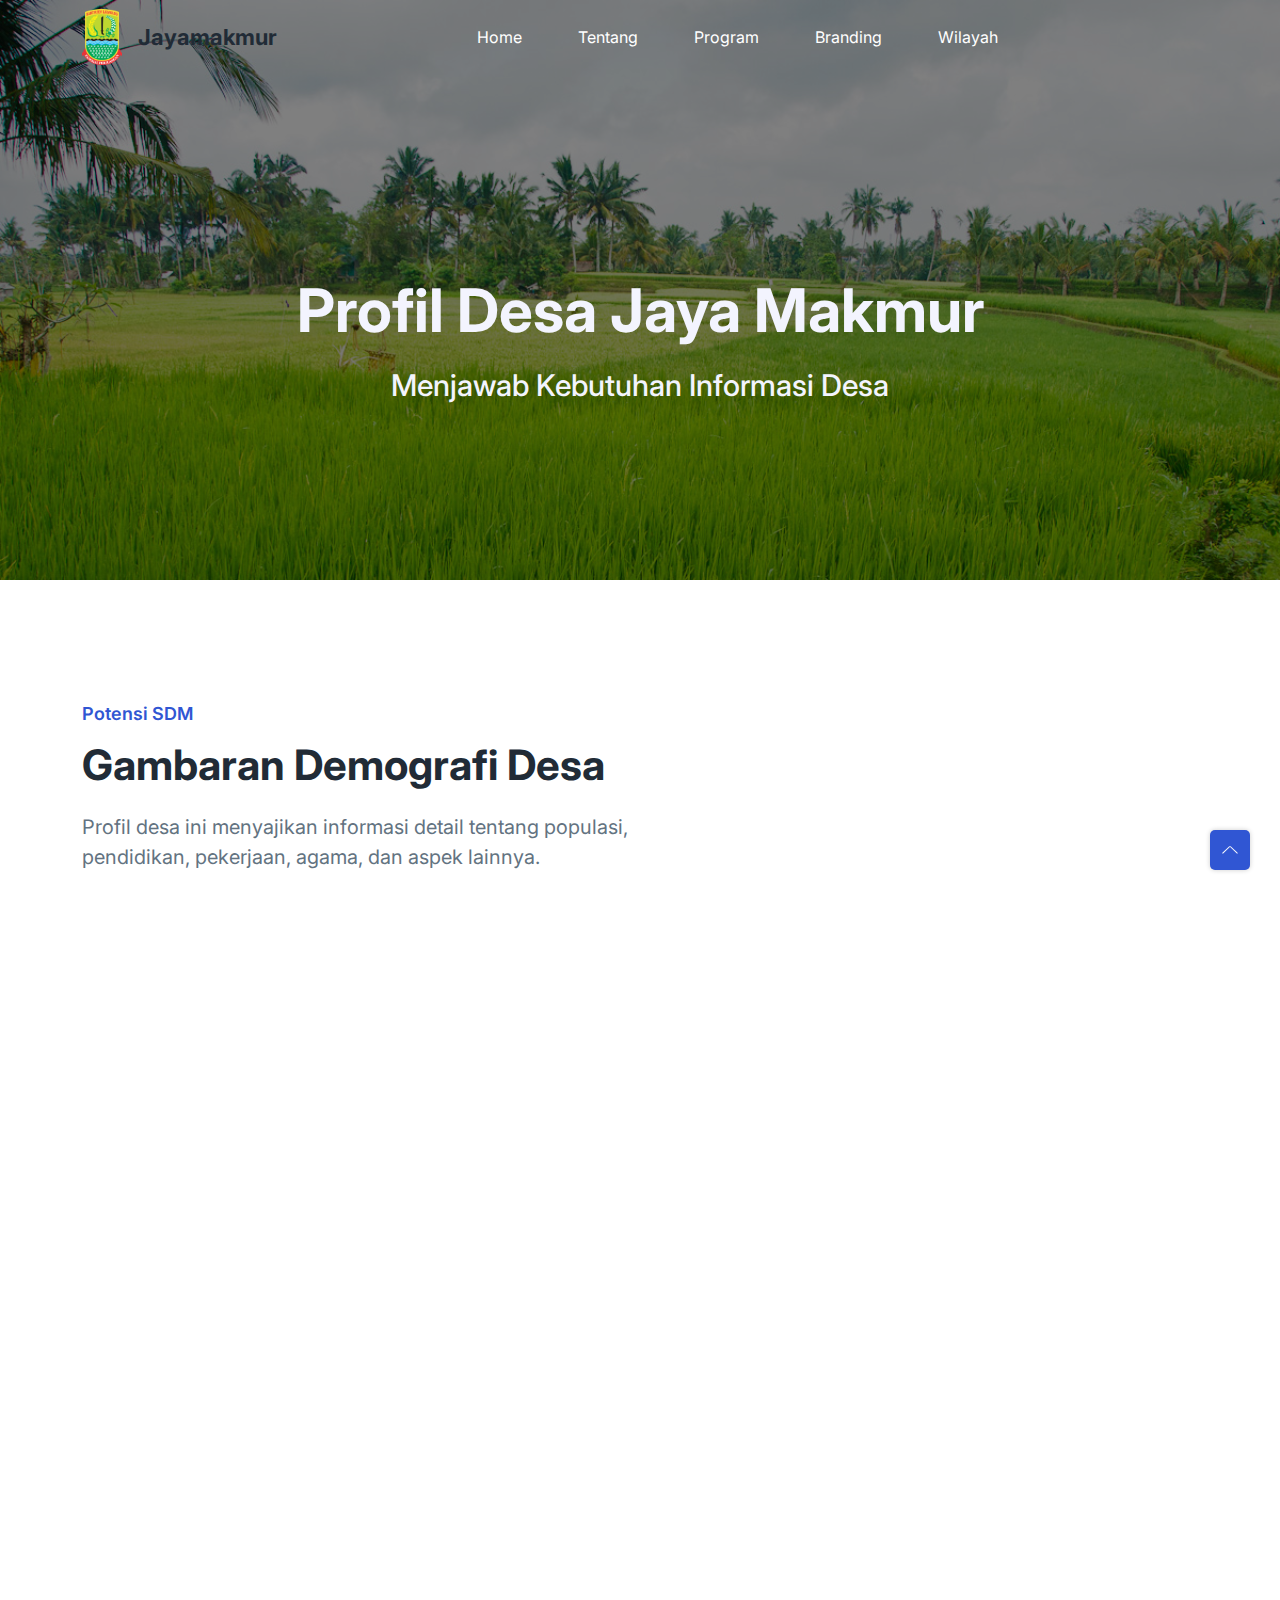
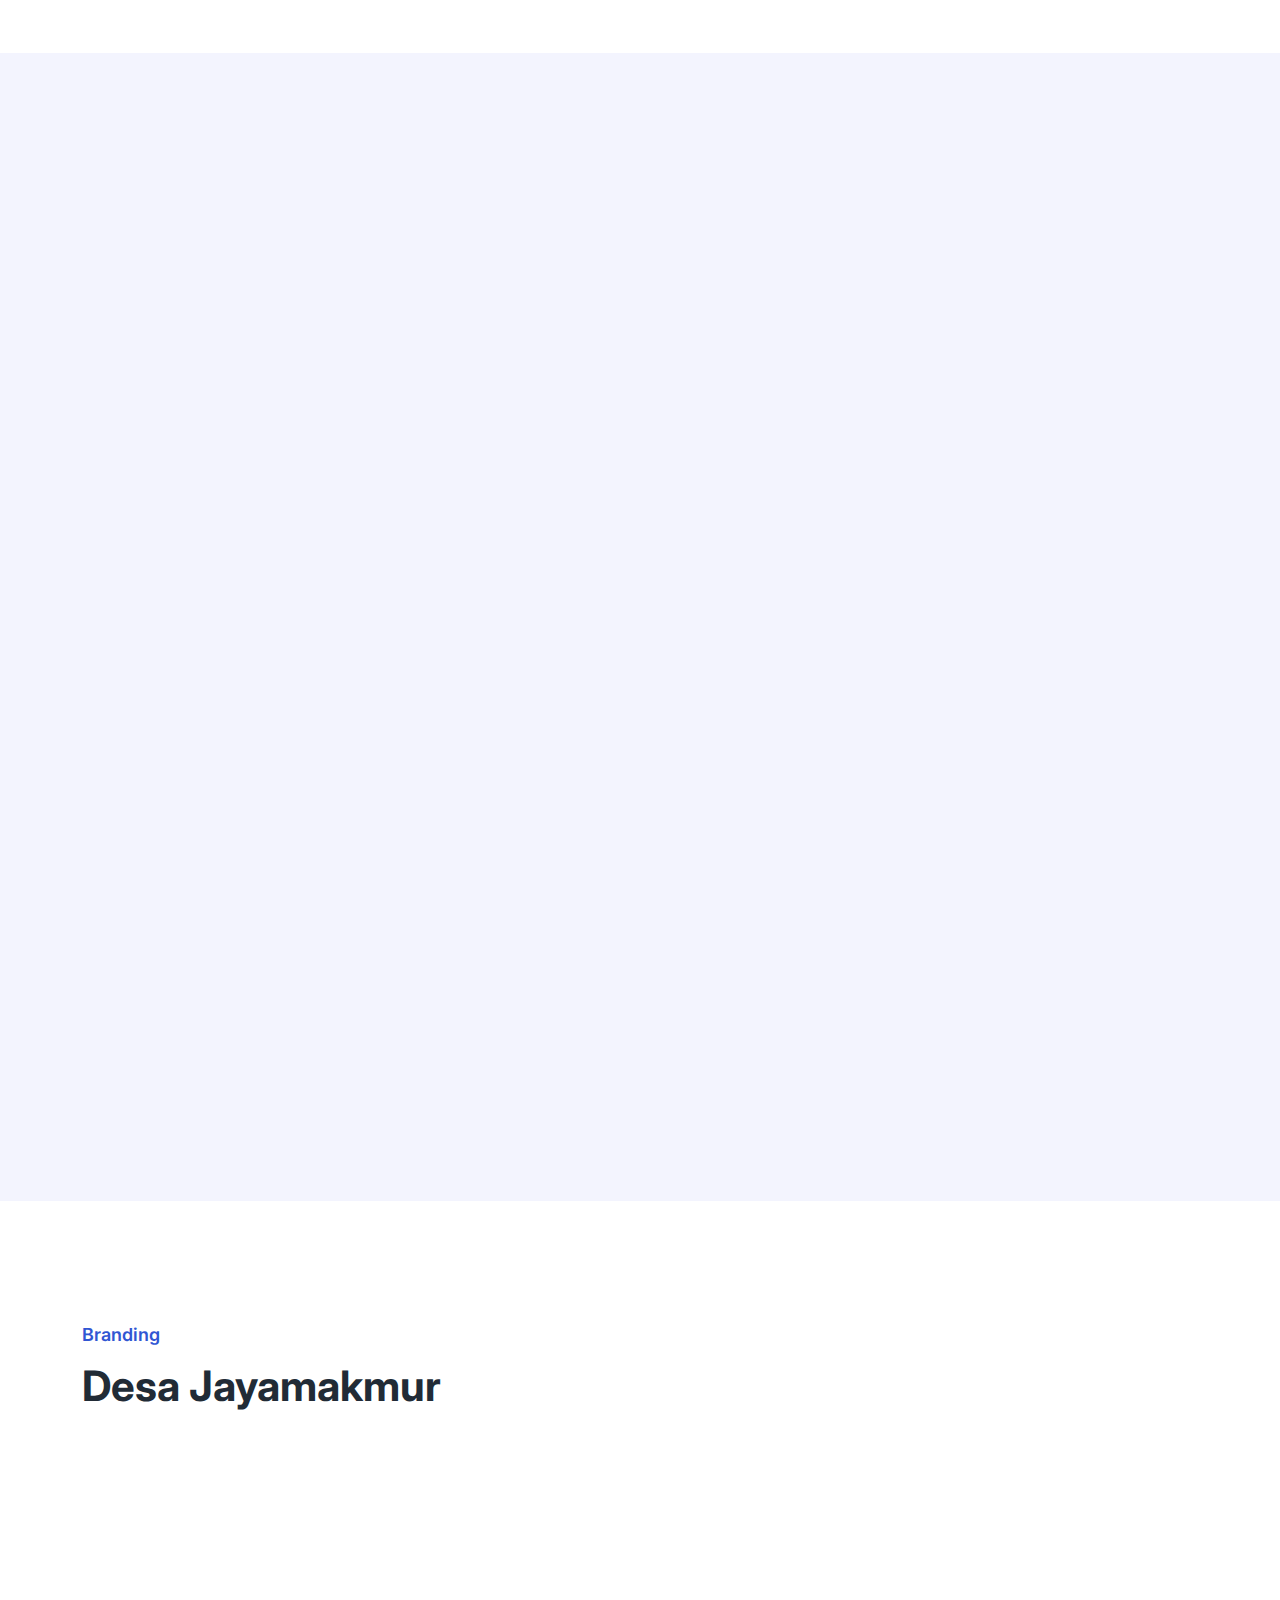
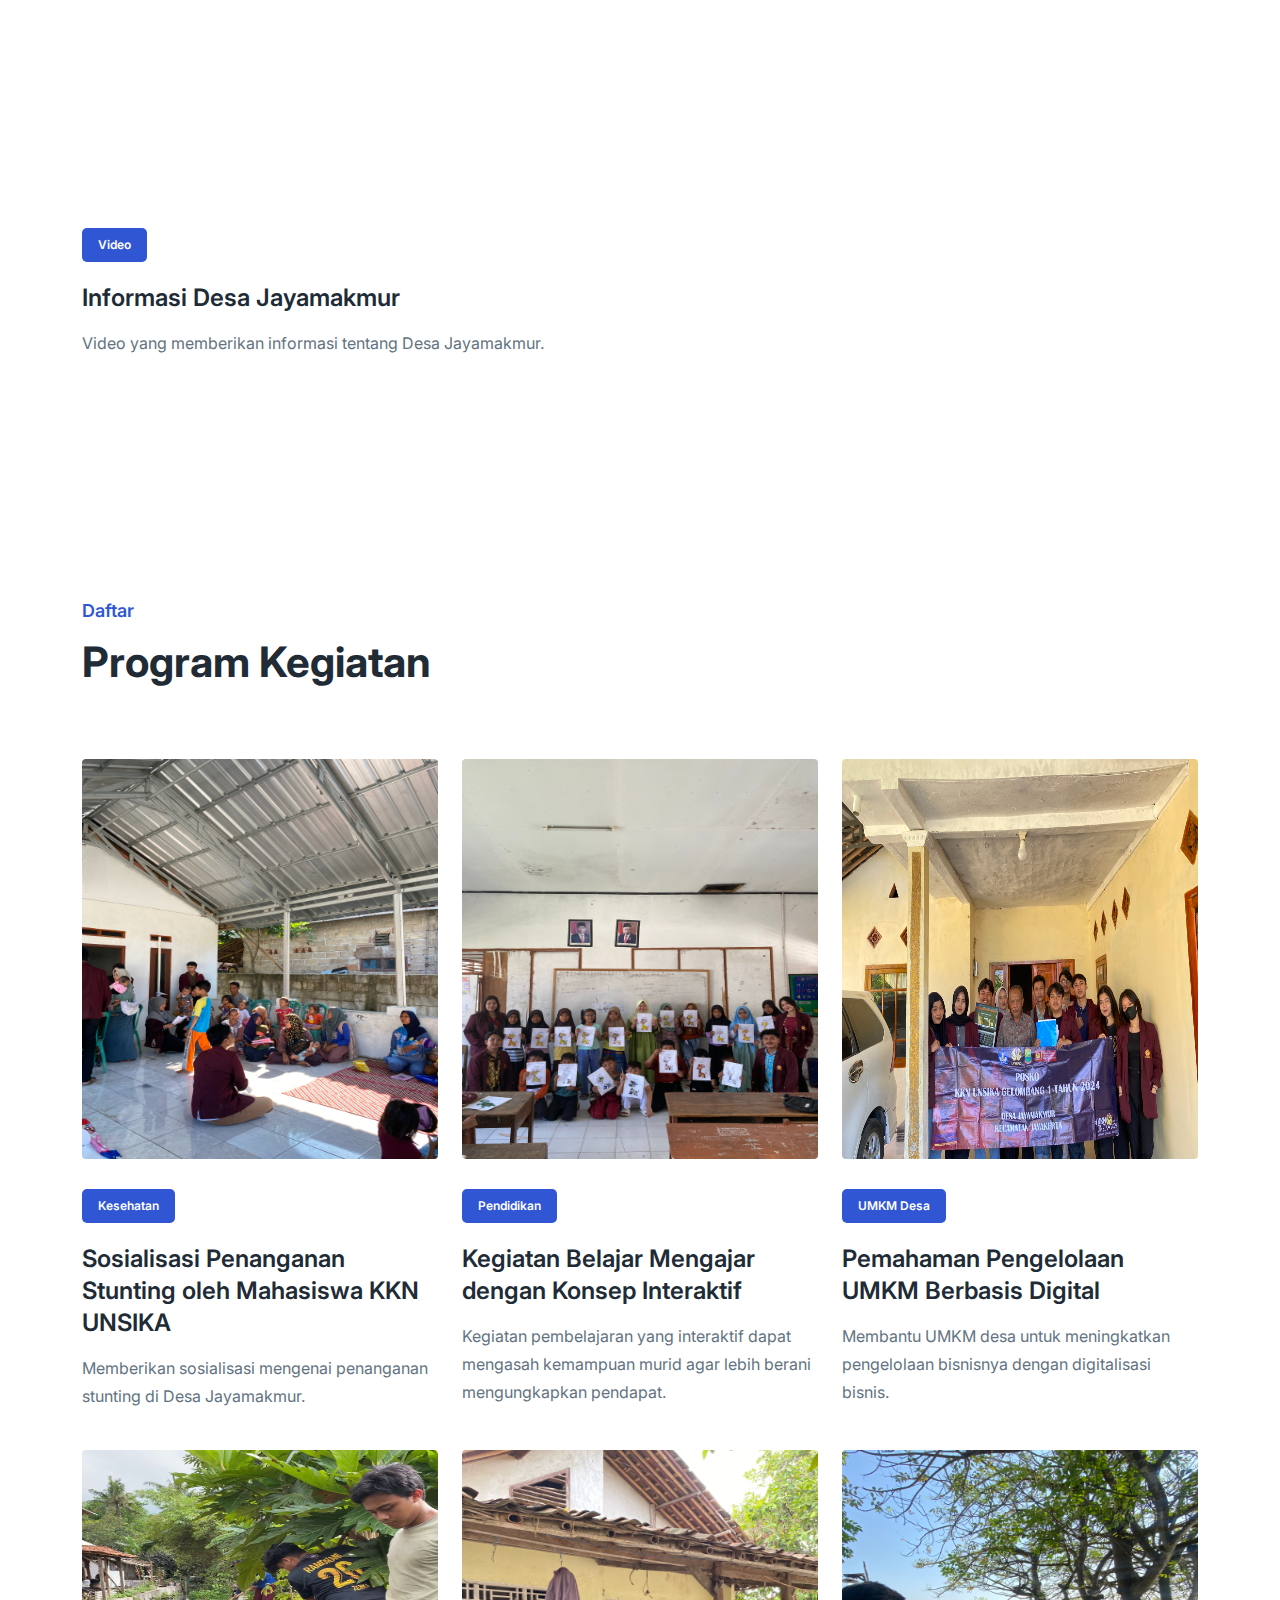
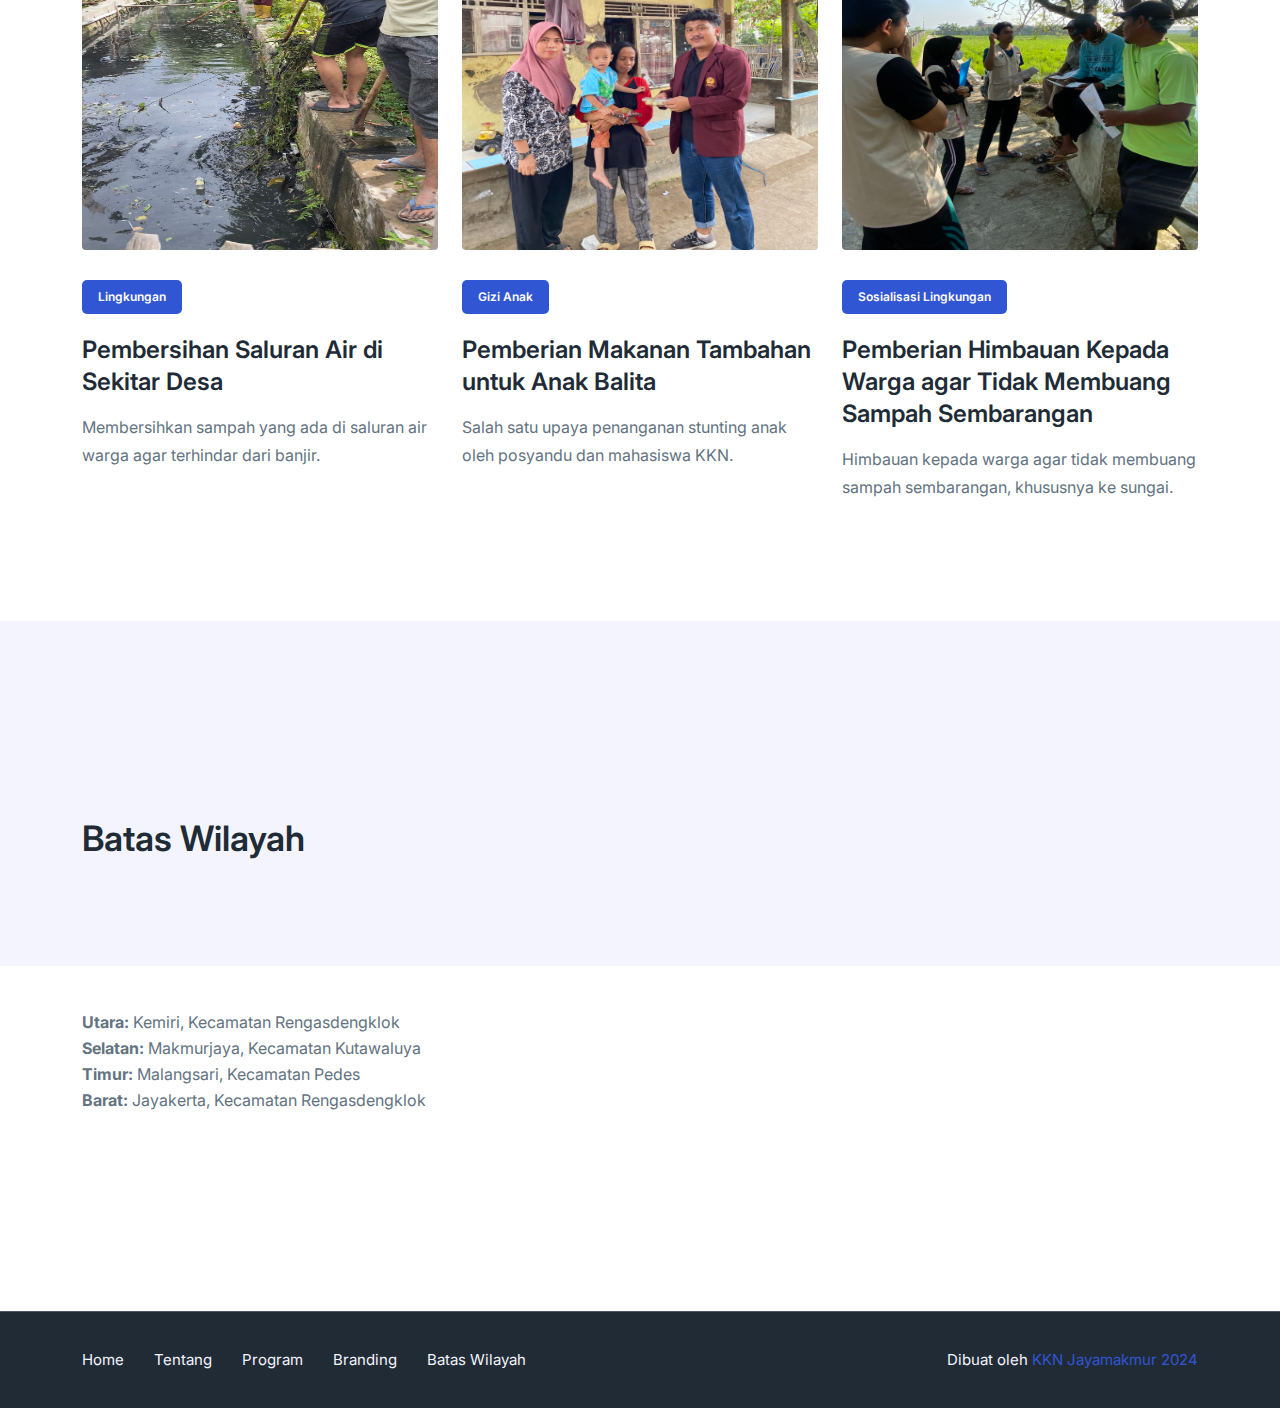
==== commit 4e4ef429: "Update index.html" ====
--- a/index.html
+++ b/index.html
@@ -20,7 +20,7 @@
 
     <!-- Open Graph / Facebook -->
     <meta property="og:type" content="website" />
-    <meta property="og:url" content="https://yourwebsite.com/desa-jayamakmur" />
+    <meta property="og:url" content="https://desajayamakmur.netlify.app/" />
     <meta
       property="og:title"
       content="Desa Jayamakmur - Informasi dan Profil Desa"
@@ -31,14 +31,14 @@
     />
     <meta
       property="og:image"
-      content="https://yourwebsite.com/path/to/your-image.jpg"
+      content="https://praja04.github.io/assets/assets/images/logo-kabupaten-karawang.png"
     />
 
     <!-- Twitter -->
     <meta property="twitter:card" content="summary_large_image" />
     <meta
       property="twitter:url"
-      content="https://yourwebsite.com/desa-jayamakmur"
+      content="https://desajayamakmur.netlify.app"
     />
     <meta
       property="twitter:title"
@@ -50,7 +50,7 @@
     />
     <meta
       property="twitter:image"
-      content="https://yourwebsite.com/path/to/your-image.jpg"
+      content="https://praja04.github.io/assets/assets/images/logo-kabupaten-karawang.png"
     />
 
     <!--====== Favicon Icon ======-->
@@ -98,6 +98,9 @@
                   </li>
                   <li class="nav-item">
                     <a class="ud-menu-scroll" href="#program">Program</a>
+                  </li>
+                   <li class="nav-item">
+                    <a class="ud-menu-scroll" href="#branding">Branding</a>
                   </li>
                   <li class="nav-item">
                     <a class="ud-menu-scroll" href="#wilayah">Wilayah</a>
@@ -314,7 +317,42 @@
         </div>
       </div>
     </section>
-
+<section id="branding" class="ud-blog-grids">
+      <div class="container">
+        <div class="row">
+          <div class="col-lg-12">
+            <div class="ud-section-title">
+              <span>Branding</span>
+              <h2>Desa Jayamakmur</h2>
+            </div>
+          </div>
+        </div>
+        <div class="row">
+          <div class="col-lg-12 col-md-12">
+            <div class="ud-single-blog">
+              <div class="ud-blog-image">
+                <iframe
+                  width="100%"
+                  height="315"
+                  src="https://www.youtube.com/embed/o34NKzF-sBQ"
+                  title="YouTube video"
+                  frameborder="0"
+                  allow="accelerometer; autoplay; clipboard-write; encrypted-media; gyroscope; picture-in-picture"
+                  allowfullscreen
+                ></iframe>
+              </div>
+              <div class="ud-blog-content">
+                <span class="ud-blog-date">Video</span>
+                <h3 class="ud-blog-title"><a>Informasi Desa Jayamakmur</a></h3>
+                <p class="ud-blog-desc">
+                  Video yang memberikan informasi tentang Desa Jayamakmur.
+                </p>
+              </div>
+            </div>
+          </div>
+        </div>
+      </div>
+    </section>
     <section id="program" class="ud-blog-grids">
       <div class="container">
         <div class="row">
@@ -519,6 +557,7 @@
                 <li><a href="#home">Home</a></li>
                 <li><a href="#tentang">Tentang</a></li>
                 <li><a href="#program">Program</a></li>
+                  <li><a href="#branding">Branding</a></li>
                 <li><a href="#wilayah">Batas Wilayah</a></li>
               </ul>
             </div>
